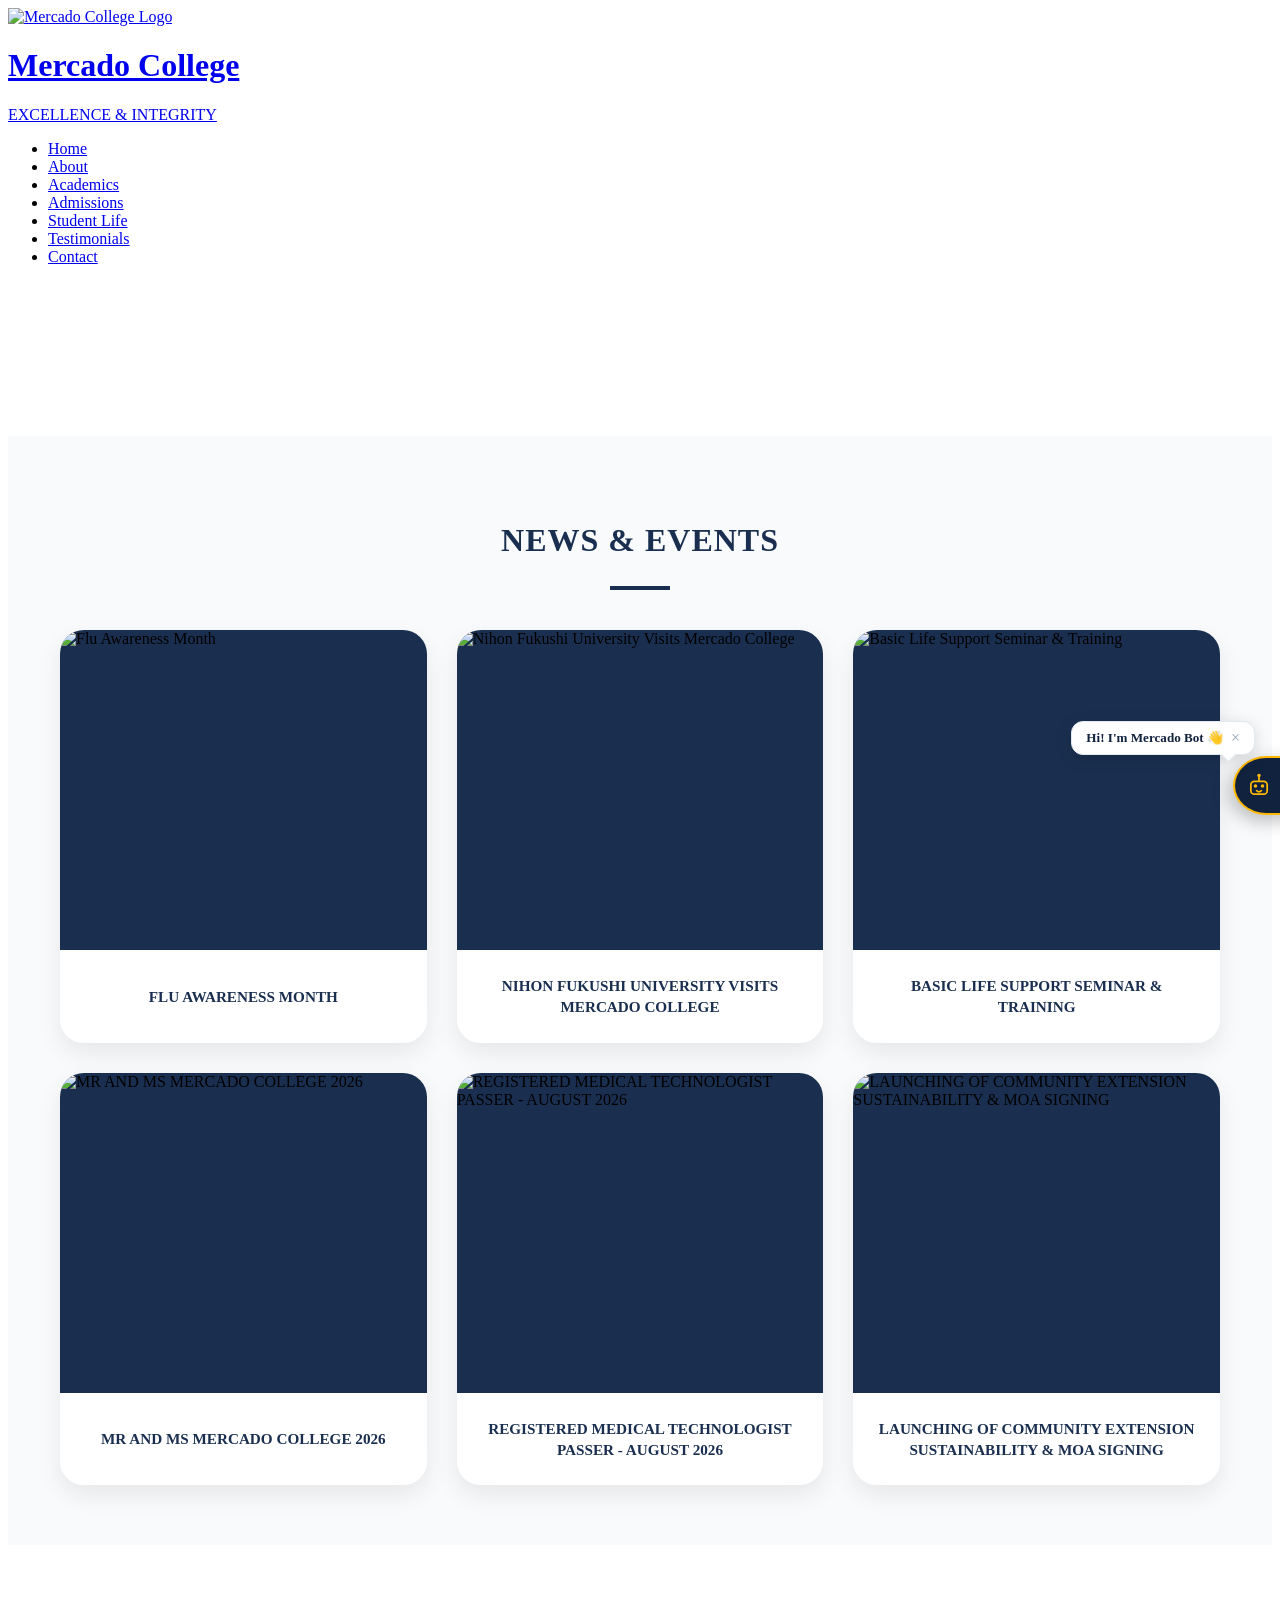
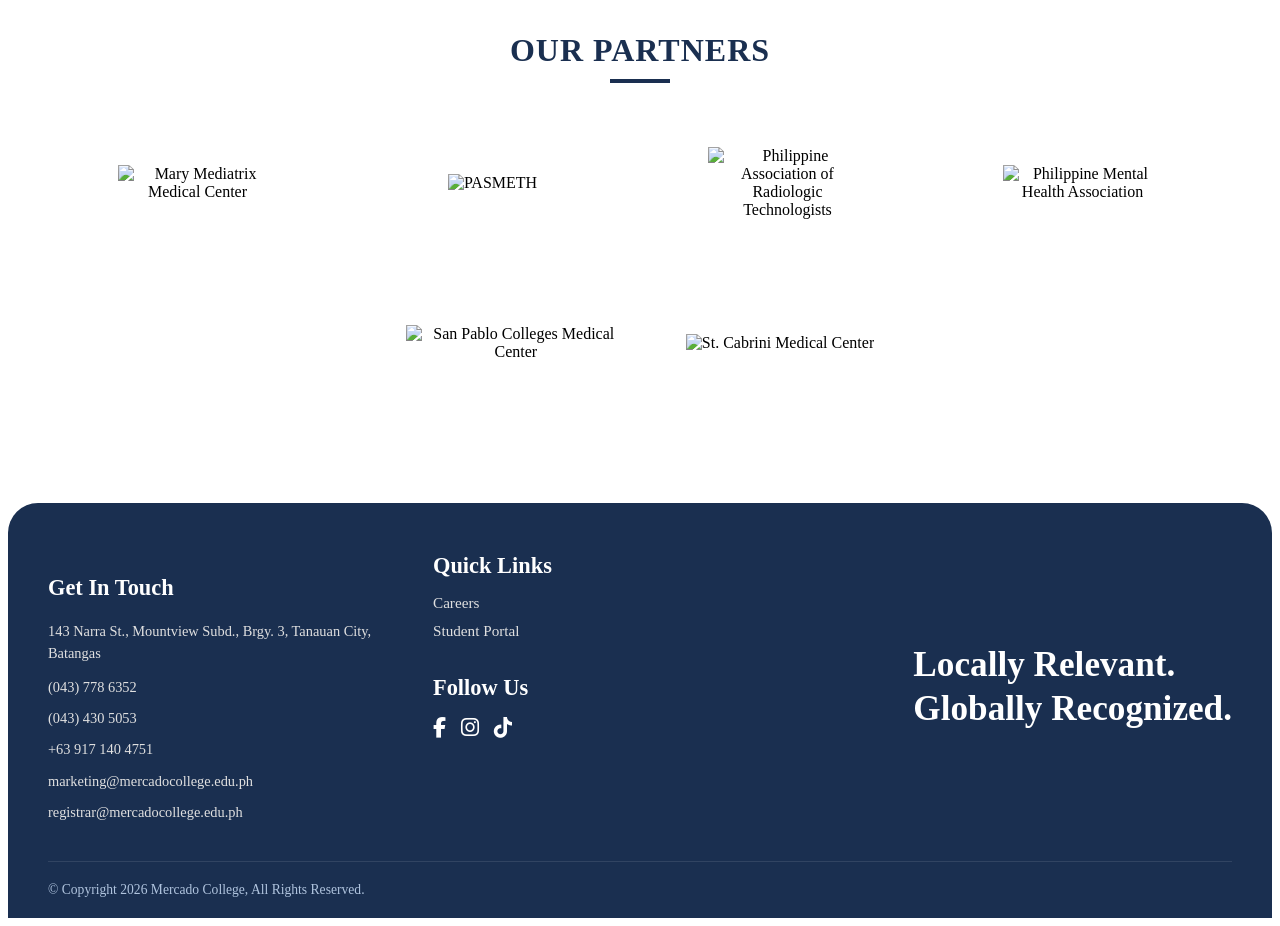
==== index.html @ 5eb54531 "Add files via upload" ====
<!DOCTYPE html>
<html lang="en">
<head>
  <meta charset="UTF-8">
  <meta name="viewport" content="width=device-width, initial-scale=1.0">
  <title>Mercado College</title>
  
  <!-- FontAwesome Icons -->
  <link href="https://cdnjs.cloudflare.com/ajax/libs/font-awesome/6.4.0/css/all.min.css" rel="stylesheet">
  
  <!-- Nakahiwalay na CSS File -->
  <link rel="stylesheet" href="css/style.css?v=5">
</head>
<body>


<!-- Main Navigation Bar -->
<header>
  <div class="nav-container">
    <a href="index.html" class="logo-container">
      <img src="assets/logoto.png" alt="Mercado College Logo" class="site-logo" style="height: 50px; width: auto;">
      <div class="logo-text">
        <h1>Mercado College</h1>
        <p>EXCELLENCE & INTEGRITY</p>
      </div>
    </a>
    <ul class="nav-links">
      <li><a href="index.html" class="active">Home</a></li>
      <li><a href="about.html">About</a></li>
      <li><a href="academics.html">Academics</a></li>
      <li><a href="admissions.html">Admissions</a></li>
      <li><a href="student-life.html">Student Life</a></li>
      <li><a href="testimonials.html">Testimonials</a></li>
      <li><a href="contact.html">Contact</a></li>
    </ul>
  </div>
</header>
  
 <div id="home" class="hero-banner">
  <video class="hero-video" autoplay muted loop playsinline>
    <!-- Dito naka-link ang video sa assets folder -->
    <source src="assets/bg.mp4" type="video/mp4">
    Ang iyong browser ay hindi sumusuporta sa video tag.
  </video>
</div>

  <!-- EVENTS / NEWS SECTION -->
<section id="news-events" style="width: 100%; padding: 60px 0; background-color: #f8fafc; clear: both;">
  
  <div style="max-width: 1200px; margin: 0 auto; padding: 0 20px; box-sizing: border-box;">
    
    <!-- Title Header -->
    <div style="text-align: center; margin-bottom: 40px;">
      <h2 style="color: #1A2F50; font-size: 2rem; font-weight: 800; text-transform: uppercase; letter-spacing: 1px;">
        NEWS & EVENTS
      </h2>
      <div style="width: 60px; height: 4px; background-color: #1A2F50; margin: 10px auto 0;"></div>
    </div>

    <!-- Grid Container (3 Equal Columns) -->
    <div style="display: grid; grid-template-columns: repeat(3, 1fr); gap: 30px; width: 100%; box-sizing: border-box;">
      
      <!-- CARD 1: FLU AWARENESS -->
      <a href="event-details.html?event=flu" style="text-decoration: none; color: inherit; display: block;">
        <div class="event-card" style="background: #ffffff; border-radius: 24px; overflow: hidden; box-shadow: 0 10px 25px rgba(0,0,0,0.08); display: flex; flex-direction: column; cursor: pointer; height: 100%;">
          <div class="event-img-box" style="width: 100%; height: 320px; overflow: hidden; background-color: #1A2F50; position: relative;">
            <img src="assets/flu.jpg" alt="Flu Awareness Month" style="width: 100%; height: 100%; object-fit: cover; display: block; transition: all 0.3s ease;" onmouseover="this.style.opacity='0.5'; this.style.transform='scale(1.05)';" onmouseout="this.style.opacity='1'; this.style.transform='scale(1)';">
          </div>
          <div style="padding: 25px 20px; text-align: center; background: #ffffff; flex-grow: 1; display: flex; align-items: center; justify-content: center;">
            <h3 style="color: #1A2F50; font-size: 0.95rem; font-weight: 800; text-transform: uppercase; margin: 0; line-height: 1.4;">
              FLU AWARENESS MONTH
            </h3>
          </div>
        </div>
      </a>

      <!-- CARD 2: NIHON FUKUSHI -->
      <a href="event-details.html?event=nihon" style="text-decoration: none; color: inherit; display: block;">
        <div class="event-card" style="background: #ffffff; border-radius: 24px; overflow: hidden; box-shadow: 0 10px 25px rgba(0,0,0,0.08); display: flex; flex-direction: column; cursor: pointer; height: 100%;">
          <div class="event-img-box" style="width: 100%; height: 320px; overflow: hidden; background-color: #1A2F50; position: relative;">
            <img src="assets/nihonfukushi.jpg" alt="Nihon Fukushi University Visits Mercado College" style="width: 100%; height: 100%; object-fit: cover; display: block; transition: all 0.3s ease;" onmouseover="this.style.opacity='0.5'; this.style.transform='scale(1.05)';" onmouseout="this.style.opacity='1'; this.style.transform='scale(1)';">
          </div>
          <div style="padding: 25px 20px; text-align: center; background: #ffffff; flex-grow: 1; display: flex; align-items: center; justify-content: center;">
            <h3 style="color: #1A2F50; font-size: 0.95rem; font-weight: 800; text-transform: uppercase; margin: 0; line-height: 1.4;">
              NIHON FUKUSHI UNIVERSITY VISITS MERCADO COLLEGE
            </h3>
          </div>
        </div>
      </a>

      <!-- CARD 3: BASIC LIFE SUPPORT -->
      <a href="event-details.html?event=bls" style="text-decoration: none; color: inherit; display: block;">
        <div class="event-card" style="background: #ffffff; border-radius: 24px; overflow: hidden; box-shadow: 0 10px 25px rgba(0,0,0,0.08); display: flex; flex-direction: column; cursor: pointer; height: 100%;">
          <div class="event-img-box" style="width: 100%; height: 320px; overflow: hidden; background-color: #1A2F50; position: relative;">
            <img src="assets/basiclifesupport.jpg" alt="Basic Life Support Seminar & Training" style="width: 100%; height: 100%; object-fit: cover; display: block; transition: all 0.3s ease;" onmouseover="this.style.opacity='0.5'; this.style.transform='scale(1.05)';" onmouseout="this.style.opacity='1'; this.style.transform='scale(1)';">
          </div>
          <div style="padding: 25px 20px; text-align: center; background: #ffffff; flex-grow: 1; display: flex; align-items: center; justify-content: center;">
            <h3 style="color: #1A2F50; font-size: 0.95rem; font-weight: 800; text-transform: uppercase; margin: 0; line-height: 1.4;">
              BASIC LIFE SUPPORT SEMINAR & TRAINING
            </h3>
          </div>
        </div>
      </a>

      <!-- CARD 4: MR AND MS MERCADO -->
      <a href="event-details.html?event=mr-ms" style="text-decoration: none; color: inherit; display: block;">
        <div class="event-card" style="background: #ffffff; border-radius: 24px; overflow: hidden; box-shadow: 0 10px 25px rgba(0,0,0,0.08); display: flex; flex-direction: column; cursor: pointer; height: 100%;">
          <div class="event-img-box" style="width: 100%; height: 320px; overflow: hidden; background-color: #1A2F50; position: relative;">
            <img src="assets/mrandmsmercado.jpg" alt="MR AND MS MERCADO COLLEGE 2026" style="width: 100%; height: 100%; object-fit: cover; display: block; transition: all 0.3s ease;" onmouseover="this.style.opacity='0.5'; this.style.transform='scale(1.05)';" onmouseout="this.style.opacity='1'; this.style.transform='scale(1)';">
          </div>
          <div style="padding: 25px 20px; text-align: center; background: #ffffff; flex-grow: 1; display: flex; align-items: center; justify-content: center;">
            <h3 style="color: #1A2F50; font-size: 0.95rem; font-weight: 800; text-transform: uppercase; margin: 0; line-height: 1.4;">
              MR AND MS MERCADO COLLEGE 2026
            </h3>
          </div>
        </div>
      </a>

      <!-- CARD 5: MEDTECH PASSER -->
      <a href="event-details.html?event=medtech" style="text-decoration: none; color: inherit; display: block;">
        <div class="event-card" style="background: #ffffff; border-radius: 24px; overflow: hidden; box-shadow: 0 10px 25px rgba(0,0,0,0.08); display: flex; flex-direction: column; cursor: pointer; height: 100%;">
          <div class="event-img-box" style="width: 100%; height: 320px; overflow: hidden; background-color: #1A2F50; position: relative;">
            <img src="assets/regmedtech.png" alt="REGISTERED MEDICAL TECHNOLOGIST PASSER - AUGUST 2026" style="width: 100%; height: 100%; object-fit: cover; display: block; transition: all 0.3s ease;" onmouseover="this.style.opacity='0.5'; this.style.transform='scale(1.05)';" onmouseout="this.style.opacity='1'; this.style.transform='scale(1)';">
          </div>
          <div style="padding: 25px 20px; text-align: center; background: #ffffff; flex-grow: 1; display: flex; align-items: center; justify-content: center;">
            <h3 style="color: #1A2F50; font-size: 0.95rem; font-weight: 800; text-transform: uppercase; margin: 0; line-height: 1.4;">
              REGISTERED MEDICAL TECHNOLOGIST PASSER - AUGUST 2026
            </h3>
          </div>
        </div>
      </a>

      <!-- CARD 6: COMMUNITY EXTENSION -->
      <a href="event-details.html?event=community" style="text-decoration: none; color: inherit; display: block;">
        <div class="event-card" style="background: #ffffff; border-radius: 24px; overflow: hidden; box-shadow: 0 10px 25px rgba(0,0,0,0.08); display: flex; flex-direction: column; cursor: pointer; height: 100%;">
          <div class="event-img-box" style="width: 100%; height: 320px; overflow: hidden; background-color: #1A2F50; position: relative;">
            <img src="assets/communityextension.jpg" alt="LAUNCHING OF COMMUNITY EXTENSION SUSTAINABILITY & MOA SIGNING" style="width: 100%; height: 100%; object-fit: cover; display: block; transition: all 0.3s ease;" onmouseover="this.style.opacity='0.5'; this.style.transform='scale(1.05)';" onmouseout="this.style.opacity='1'; this.style.transform='scale(1)';">
          </div>
          <div style="padding: 25px 20px; text-align: center; background: #ffffff; flex-grow: 1; display: flex; align-items: center; justify-content: center;">
            <h3 style="color: #1A2F50; font-size: 0.95rem; font-weight: 800; text-transform: uppercase; margin: 0; line-height: 1.4;">
              LAUNCHING OF COMMUNITY EXTENSION SUSTAINABILITY & MOA SIGNING
            </h3>
          </div>
        </div>
      </a>

    </div>
  </div>
</section>

<!-- OUR PARTNERS SECTION -->
<section style="width: 100%; padding: 60px 0; background-color: #ffffff; text-align: center;">
  <div style="max-width: 1200px; margin: 0 auto; padding: 0 20px; box-sizing: border-box;">
    
    <!-- Title Section -->
    <h2 style="color: #1A2F50; font-size: 2rem; font-weight: 800; text-transform: uppercase; letter-spacing: 1px; margin-bottom: 10px;">
      OUR PARTNERS
    </h2>
    <div style="width: 60px; height: 4px; background-color: #1A2F50; margin: 0 auto 40px;"></div>

    <!-- Unang Row: 4 Logos (Mas Malaki ng Konti) -->
    <div style="display: grid; grid-template-columns: repeat(4, 1fr); gap: 20px; align-items: center; justify-items: center; margin-bottom: 40px;">
      <div style="width: 100%; height: 120px; display: flex; align-items: center; justify-content: center;">
        <img src="assets/marymediatrix.png" alt="Mary Mediatrix Medical Center" style="max-width: 160px; max-height: 110px; width: auto; height: auto; object-fit: contain;">
      </div>
      <div style="width: 100%; height: 120px; display: flex; align-items: center; justify-content: center;">
        <img src="assets/pasmeth.png" alt="PASMETH" style="max-width: 160px; max-height: 110px; width: auto; height: auto; object-fit: contain;">
      </div>
      <div style="width: 100%; height: 120px; display: flex; align-items: center; justify-content: center;">
        <img src="assets/philippineassociation.png" alt="Philippine Association of Radiologic Technologists" style="max-width: 160px; max-height: 110px; width: auto; height: auto; object-fit: contain;">
      </div>
      <div style="width: 100%; height: 120px; display: flex; align-items: center; justify-content: center;">
        <img src="assets/mentalhealth.png" alt="Philippine Mental Health Association" style="max-width: 160px; max-height: 110px; width: auto; height: auto; object-fit: contain;">
      </div>
    </div>

    <!-- Pangalawang Row: 2 Logos (Mas Malaki at Naka-center) -->
    <div style="display: flex; justify-content: center; align-items: center; gap: 60px;">
      <div style="height: 120px; display: flex; align-items: center; justify-content: center;">
        <img src="assets/sanpablo.png" alt="San Pablo Colleges Medical Center" style="max-width: 220px; max-height: 110px; width: auto; height: auto; object-fit: contain;">
      </div>
      <div style="height: 120px; display: flex; align-items: center; justify-content: center;">
        <img src="assets/cabrini.jpg" alt="St. Cabrini Medical Center" style="max-width: 240px; max-height: 110px; width: auto; height: auto; object-fit: contain;">
      </div>
    </div>

  </div>
</section>

<!-- Font Awesome para sa Social Media Icons -->
<link rel="stylesheet" href="https://cdnjs.cloudflare.com/ajax/libs/font-awesome/6.4.0/css/all.min.css">

<footer style="background-color: #1A2F50; color: #ffffff; padding: 50px 40px 20px; font-family: 'Source Serif Pro', Georgia, serif; border-top-left-radius: 30px; border-top-right-radius: 30px; margin-top: 40px;">
  
  <div style="max-width: 1200px; margin: 0 auto; display: flex; flex-wrap: wrap; justify-content: space-between; gap: 40px; padding-bottom: 40px; text-align: left;">
    
    <!-- Column 1: Get In Touch -->
    <div style="flex: 1; min-width: 250px;">
      <h3 style="font-size: 1.4rem; font-weight: 700; margin-bottom: 20px; text-align: left;">Get In Touch</h3>
      <p style="font-size: 0.9rem; margin-bottom: 10px; line-height: 1.5; color: #E0E0E0;">
        143 Narra St., Mountview Subd., Brgy. 3, Tanauan City, Batangas
      </p>
      <p style="font-size: 0.9rem; margin-bottom: 8px; color: #E0E0E0;">(043) 778 6352</p>
      <p style="font-size: 0.9rem; margin-bottom: 8px; color: #E0E0E0;">(043) 430 5053</p>
      <p style="font-size: 0.9rem; margin-bottom: 8px; color: #E0E0E0;">+63 917 140 4751</p>
      <p style="font-size: 0.9rem; margin-bottom: 8px; color: #E0E0E0;">marketing@mercadocollege.edu.ph</p>
      <p style="font-size: 0.9rem; margin-bottom: 0; color: #E0E0E0;">registrar@mercadocollege.edu.ph</p>
    </div>

    <!-- Column 2: Quick Links & Follow Us -->
    <div style="flex: 1; min-width: 200px; display: flex; flex-direction: column; align-items: flex-start;">
      <h3 style="font-size: 1.4rem; font-weight: 700; margin-bottom: 15px; margin-top: 0; text-align: left;">Quick Links</h3>
      <ul style="list-style: none; padding: 0; margin: 0 0 25px 0; text-align: left;">
        <li style="margin-bottom: 10px;">
          <a href="#" style="color: #E0E0E0; text-decoration: none; font-size: 0.95rem;">Careers</a>
        </li>
        <li style="margin-bottom: 10px;">
          <a href="#" style="color: #E0E0E0; text-decoration: none; font-size: 0.95rem;">Student Portal</a>
        </li>
      </ul>

      <h3 style="font-size: 1.4rem; font-weight: 700; margin-bottom: 15px; margin-top: 0; text-align: left;">Follow Us</h3>
      
      <!-- Social Media Icons -->
      <div style="display: flex; gap: 15px; font-size: 1.3rem; justify-content: flex-start; align-items: center;">
        <!-- Facebook Link -->
        <a href="https://www.facebook.com/dmmc.ihs?rdid=0Ju1ljysI4AkcZ7U&share_url=https%3A%2F%2Fwww.facebook.com%2Fshare%2F1C8GkB7cvr%2F#" target="_blank" rel="noopener noreferrer" style="color: #ffffff; text-decoration: none;">
          <i class="fa-brands fa-facebook-f"></i>
        </a>
        
        <!-- Instagram Link -->
        <a href="#" style="color: #ffffff; text-decoration: none;">
          <i class="fa-brands fa-instagram"></i>
        </a>
        
        <!-- TikTok Link -->
        <a href="https://www.tiktok.com/@mercadocollege" target="_blank" rel="noopener noreferrer" style="color: #ffffff; text-decoration: none;">
          <i class="fa-brands fa-tiktok"></i>
        </a>
      </div>
    </div> <!-- Dito natin idinagdag ang tamang pag-close ng Column 2 div -->

<!-- Column 3: Tagline (Naka-align sa Kaliwa ang Text para Pantay ang 'Locally' at 'Globally') -->
<div style="flex: 1.2; min-width: 280px; display: flex; align-items: center; justify-content: flex-end;">
  <h2 style="font-size: 2.2rem; font-weight: 800; font-family: 'Source Serif Pro', Georgia, serif; line-height: 1.25; margin: 0; text-align: left; color: #ffffff;">
    Locally Relevant.<br>
    Globally Recognized.
  </h2>
</div>

  </div>

  <!-- Bottom Copyright Bar -->
  <div style="max-width: 1200px; margin: 0 auto; text-align: left; padding-top: 20px; border-top: 1px solid rgba(255, 255, 255, 0.1); font-size: 0.85rem; color: #B0C4DE;">
    © Copyright 2026 Mercado College, All Rights Reserved.
  </div>

</footer>
<script>
  const eventsData = {
    "flu": {
      title: "Flu Awareness Month",
      img: "assets/flu.jpg",
      desc: `
        <p>The Mercado College community actively observed Flu Awareness Month through various health information drives, symposiums, and preventive health campaigns led by our medical and allied health departments.</p>
        <p>Students and faculty members gathered to learn essential health protocols, vaccination importance, and proper hygiene practices to prevent the seasonal spread of influenza within the campus and local community.</p>
      `
    },
    "nihon": {
      title: "Nihon Fukushi University Visits Mercado College",
      img: "assets/nihonfukushi.jpg",
      desc: `
        <p>Mercado College proudly welcomed representatives and delegates from Nihon Fukushi University for a special academic benchmarking and cultural exchange program.</p>
        <p>The visit aimed to strengthen international partnerships, explore collaborative health science curricula, and open global opportunities for Mercado College students aspiring for international internships and career paths.</p>
      `
    },
    "bls": {
      title: "Basic Life Support Seminar & Training",
      img: "assets/basiclifesupport.jpg",
      desc: `
        <p>To ensure campus safety and emergency preparedness, students and staff underwent rigorous Basic Life Support (BLS) Seminar and Training conducted by certified professional instructors.</p>
        <p>Participants received hands-on instructions covering cardiopulmonary resuscitation (CPR), foreign-body airway obstruction management, and vital emergency response procedures vital for future healthcare professionals.</p>
      `
    },
    "mr-ms": {
      title: "Mr and Ms Mercado College 2026",
      img: "assets/mrandmsmercado.jpg",
      desc: `
        <p>The much-awaited Mr. and Ms. Mercado College 2026 successfully showcased the talent, intelligence, charm, and confidence of our students representing various departments.</p>
        <p>The vibrant pageant celebration highlighted school spirit, camaraderie, and outstanding poise, drawing cheers from fellow students, faculty, and proud supporters.</p>
      `
    },
    "medtech": {
      title: "Registered Medical Technologist Passer - August 2026",
      img: "assets/regmedtech.png",
      desc: `
        <p>Mercado College celebrates another milestone as our graduates successfully passed the August 2026 Medical Technologist Licensure Examination.</p>
        <p>This remarkable achievement reflects the high standard of education, rigorous clinical training, and unwavering dedication fostered within our Medical Technology Department.</p>
      `
    },
    "community": {
      title: "Launching of Community Extension Sustainability & MOA Signing",
      img: "assets/communityextension.jpg",
      desc: `
        <p>Mercado College officially launched its Community Extension Sustainability program alongside a formal Memorandum of Agreement (MOA) signing with partner barangays and institutions.</p>
        <p>This initiative reinforces our institutional commitment to social responsibility, public health outreach, and sustainable community development programs.</p>
      `
    }
  };

  function loadEventContent() {
    const urlParams = new URLSearchParams(window.location.search);
    const eventKey = urlParams.get('event');

    const data = eventsData[eventKey] ? eventsData[eventKey] : eventsData["flu"];

    document.getElementById('event-title').innerText = data.title;
    document.getElementById('event-desc').innerHTML = data.desc;
    document.getElementById('event-img').src = data.img;
  }

  window.addEventListener('DOMContentLoaded', loadEventContent);
  document.addEventListener("DOMContentLoaded", function() {
    // Ibalik sa eksaktong posisyon ng scroll pagbalik galing sa details page
    const savedScroll = sessionStorage.getItem("myScrollPosition");
    if (savedScroll !== null) {
      window.scrollTo({
        top: parseInt(savedScroll),
        behavior: 'instant'
      });
      sessionStorage.removeItem("myScrollPosition");
    }

    // Tandaan ang posisyon ng scroll bago mag-click ng event card papuntang details page
    const eventLinks = document.querySelectorAll('a[href*="event-details.html"]');
    eventLinks.forEach(link => {
      link.addEventListener("click", function() {
        sessionStorage.setItem("myScrollPosition", window.scrollY);
      });
    });
  });
  // Idadagdag ang class na 'loaded' kapag tapos na mag-download ang larawan
  document.addEventListener("DOMContentLoaded", function() {
    const images = document.querySelectorAll('.event-card img');
    images.forEach(img => {
      if (img.complete) {
        img.classList.add('loaded');
      } else {
        img.addEventListener('load', function() {
          img.classList.add('loaded');
        });
      }
    });
  });
  document.addEventListener("DOMContentLoaded", function () {
    const btn = document.getElementById("backToTopBtn");

    if (btn) {
      window.addEventListener("scroll", function () {
        const scrollTop = window.pageYOffset || document.documentElement.scrollTop || document.body.scrollTop || 0;
        
        // Ipakita ang button bilang FLEX para ma-center ang arrow sa loob ng dilaw na bilog
        if (scrollTop > 200) {
          btn.style.setProperty("display", "flex", "important");
        } else {
          btn.style.setProperty("display", "none", "important");
        }
      });

      btn.addEventListener("click", function (e) {
        e.preventDefault();
        window.scrollTo({ top: 0, behavior: "smooth" });
        document.body.scrollTop = 0;
        document.documentElement.scrollTop = 0;
      });
    }
  });
</script>
<!-- Scroll to Top Button -->
<!-- Back to Top Button with Direct Styling -->
<button id="backToTopBtn" 
        aria-label="Back to top" 
        title="Bumalik sa taas"
        style="display: none; position: fixed !important; bottom: 30px !important; right: 30px !important; z-index: 99999 !important; width: 50px !important; height: 50px !important; background-color: #FFB800 !important; color: #1A2F50 !important; border: none !important; border-radius: 50% !important; font-size: 22px !important; font-weight: bold !important; cursor: pointer !important; align-items: center !important; justify-content: center !important; box-shadow: 0 4px 12px rgba(0,0,0,0.3) !important;">
  ▲
</button>
<style>
  /* ==========================================================
   HEADER & NAVBAR ALIGNMENT FIX (INDEX.HTML)
   ========================================================== */
/* ==========================================================
   HEADER & NAVBAR ALIGNMENT FIX (INDEX.HTML)
   ========================================================== */
@media (max-width: 768px) {
  /* Itaas nang konti ang mismong header/brand area para umakyat ang Mercado College */
  header, .top-header, .navbar-brand {
    padding-top: 0 !important;
    margin-top: -4px !important; /* Binigyan ng kaunting negative margin para umakyat */
  }

  /* 1. Ilagay sagitna ang Excellence & Integrity sa ibaba ng Mercado College */
  header .school-tagline, 
  .navbar-brand .tagline, 
  header p, 
  .top-header p {
    text-align: center !important;
    display: block !important;
    width: 100% !important;
    margin: 2px auto 8px auto !important;
  }

  /* 2. Itaas nang konti ang mga menu links (Home, About, Academics, etc.) */
  header nav, 
  .navbar, 
  .nav-links, 
  header ul {
    margin-top: -5px !important;
    padding-top: 0 !important;
  }
}
/* ==========================================================
   0. GLOBAL FONT (SOURCE SERIF PRO) AT MOBILE HEADER FIX
   ========================================================== */
@import url('https://fonts.googleapis.com/css2?family=Source+Serif+Pro:ital,wght@0,400;0,600;0,700;1,400&display=swap');

body, h1, h2, h3, h4, h5, h6, p, a, span, button, nav {
  font-family: 'Source Serif Pro', serif !important;
}

@media (max-width: 768px) {
  /* Full blue sa pinakataas at iwas dark edges sa gilid */
  html, body {
    margin: 0 !important;
    padding: 0 !important;
    width: 100% !important;
    background-color: #1A2F50 !important;
    overflow-x: hidden !important;
  }

  /* Idikit ang header/navbar sa pinakataas nang walang puting linya */
  header, nav, .navbar, .top-header {
    margin-top: 0 !important;
    padding-top: 0 !important;
    margin-bottom: 0 !important;
    border-bottom: none !important;
    width: 100% !important;
    max-width: 100% !important;
    left: 0 !important;
    right: 0 !important;
  }

  /* Pantay na layo ng simula ng bawat page mula sa navbar */
  body > .main-content:first-of-type,
  body > section:first-of-type {
    padding-top: 15px !important;
    margin-top: 0 !important;
  }
}

/* ==========================================================
   SABAY NA PAG-AYOS NG HERO BANNER AT EVENT IMAGES SA MOBILE
   ========================================================== */
@media (max-width: 768px) {
  
  /* 1. Para sa Hero Banner at Video sa Itaas */
  .hero-banner {
    width: 100% !important;
    height: 240px !important;
    min-height: 240px !important;
    max-height: 240px !important;
    overflow: hidden !important;
    background-color: #1A2F50 !important;
  }

  .hero-video {
    width: 100% !important;
    height: 100% !important;
    object-fit: cover !important;
    object-position: center center !important;
  }

  /* 2. Para sa News & Events Image Boxes sa Ibaba */
  .event-img-box {
    width: 100% !important;
    height: auto !important;
    max-height: none !important;
    overflow: hidden !important;
    background-color: transparent !important;
  }

  .event-img-box img {
    width: 100% !important;
    height: auto !important;
    object-fit: cover !important;
    display: block !important;
    background-color: #ffffff !important;
  }

}

/* ==========================================================
   PERFECT VERTICAL FLOW PARA SA ABOUT.HTML SA MOBILE
   ========================================================== */
@media (max-width: 768px) {

  /* 1. I-reset ang mga section at containers sa about page */
  body section,
  body .section,
  div[style*="padding"],
  section[style*="padding"] {
    padding-top: 15px !important;
    padding-bottom: 15px !important;
    margin-top: 0 !important;
    margin-bottom: 0 !important;
    min-height: auto !important;
    height: auto !important;
  }

  /* 2. Siguruhing nakadikit agad ang larawan sa ibaba ng About Us title */
  img {
    margin-top: 10px !important;
    margin-bottom: 15px !important;
  }

  /* 3. Gawing 1 column at ilatag nang maayos ang Vision at Mission */
  div[style*="display: flex"],
  div[style*="display: grid"],
  .vision-mission-container {
    display: flex !important;
    flex-direction: column !important;
    gap: 20px !important;
    padding: 0 15px !important;
    margin-top: 10px !important;
  }

  /* 4. Ayusin ang espasyo ng mga titulo */
  h2, h3 {
    margin-top: 10px !important;
    margin-bottom: 5px !important;
    font-size: 1.5rem !important;
  }

  /* 5. Justified text na may tamang agwat */
  p {
    margin-top: 0 !important;
    margin-bottom: 15px !important;
    line-height: 1.5 !important;
    text-align: justify !important;
    text-justify: inter-word !important;
    hyphens: auto !important;
    -webkit-hyphens: auto !important;
  }

}

/* ==========================================================
   FOOTER MOBILE FIX
   ========================================================== */
@media (max-width: 768px) {

  footer div[style*="gap: 15px"] {
    display: flex !important;
    flex-direction: row !important;
    justify-content: flex-start !important;
    align-items: center !important;
    gap: 20px !important;
    width: 100% !important;
    margin-top: 5px !important;
  }

  footer div[style*="gap: 15px"] a {
    display: inline-flex !important;
    justify-content: center !important;
    align-items: center !important;
    width: auto !important;
  }

  footer h2[style*="Locally Relevant"] {
    text-align: center !important;
    font-size: 1.6rem !important;
    margin-top: 10px !important;
  }

}

/* ==========================================================
   TARGETED FIX PARA SA ABOUT.HTML
   ========================================================== */
@media (max-width: 768px) {

  .about-page section,
  .about-banner,
  .about-container {
    min-height: auto !important;
    height: auto !important;
    padding-top: 10px !important;
    padding-bottom: 10px !important;
  }

  .about-page .vision-mission-section,
  .about-page .vision-container {
    margin-top: 10px !important;
    padding-top: 5px !important;
  }

  .about-page h1, 
  .about-page .page-title,
  .about-page .main-content > h1:first-child,
  body.about-page > section:first-of-type h1 {
    margin-top: 5px !important;
    padding-top: 5px !important;
  }

  .about-page .about-container:first-child,
  .about-page section:first-of-type {
    margin-top: 0 !important;
    padding-top: 5px !important;
  }

}

/* ==========================================================
   MERCADO COLLEGE - FLOATING CHATBOT & BACK TO TOP BUTTONS
   ========================================================== */

/* 1. BACK TO TOP BUTTON */
.back-to-top-btn {
  position: fixed;
  bottom: 25px;
  right: 25px;
  width: 45px;
  height: 45px;
  border-radius: 50%;
  background: #FFB800;
  color: #11223f;
  border: 2px solid #11223f;
  box-shadow: 0 4px 12px rgba(0,0,0,0.2);
  cursor: pointer;
  display: flex;
  align-items: center;
  justify-content: center;
  font-size: 1.1rem;
  font-weight: bold;
  z-index: 9998;
  opacity: 0;
  pointer-events: none;
  transition: opacity 0.3s ease, transform 0.3s ease;
}

.back-to-top-btn.show {
  opacity: 1;
  pointer-events: all;
}

/* 2. FLOATING CHATBOT LAUNCHER (Sumisilip sa gilid, pero Centered pag lumabas) */
.mc-chat-launcher {
  position: fixed !important;
  bottom: 85px !important;
  right: -20px !important;                 /* Nakatago ang kalahati sa gilid */
  width: 55px !important;
  height: 55px !important;
  border-radius: 50% 0 0 50% !important;
  background: #11223f !important;
  border: 2px solid #FFB800 !important;
  border-right: none !important;
  box-shadow: -4px 6px 18px rgba(0,0,0,0.25) !important;
  cursor: pointer !important;
  display: flex !important;
  align-items: center !important;
  justify-content: flex-start !important;  /* Nakasilip sa kaliwa habang nakatago */
  padding-left: 10px !important;
  z-index: 9999 !important;
  transition: all 0.3s cubic-bezier(0.34, 1.56, 0.64, 1) !important;
}

/* Kapag tinapatan ng mouse: Lalabas nang buo at NASA GITNA (Centered) ang icon */
.mc-chat-launcher:hover {
  right: 20px !important;                  /* Pantay na pwesto sa ibabaw ng Back-to-Top button */
  border-radius: 50% !important;           /* Buong bilog */
  border-right: 2px solid #FFB800 !important;
  justify-content: center !important;      /* I-CENTER ang robot icon sa loob ng bilog */
  padding-left: 0 !important;              /* Tanggalin ang padding para walang tagilid */
  transform: scale(1.08) !important;
}

/* 3. CHATBOT WINDOW STYLING */
.mc-chat-window {
  position: fixed;
  bottom: 150px;
  right: 25px;
  width: 350px;
  max-width: calc(100vw - 40px);
  height: 480px;
  max-height: calc(100vh - 180px);
  background: #ffffff;
  border-radius: 16px;
  box-shadow: 0 12px 36px rgba(0,0,0,0.25);
  display: flex;
  flex-direction: column;
  overflow: hidden;
  z-index: 10000;
  opacity: 0;
  pointer-events: none;
  transform: translateY(20px);
  transition: opacity 0.3s ease, transform 0.3s ease;
}

.mc-chat-window.active {
  opacity: 1;
  pointer-events: all;
  transform: translateY(0);
}

.mc-chat-header {
  background: #11223f;
  color: #ffffff;
  padding: 14px 16px;
  display: flex;
  align-items: center;
  justify-content: space-between;
  border-bottom: 3px solid #FFB800;
}

.mc-chat-header-info {
  display: flex;
  align-items: center;
  gap: 10px;
}

.mc-chat-avatar {
  width: 36px;
  height: 36px;
  background: #ffffff;
  border-radius: 50%;
  display: flex;
  align-items: center;
  justify-content: center;
  border: 2px solid #FFB800;
}

.mc-chat-title {
  font-weight: 700;
  font-size: 0.95rem;
  color: #ffffff;
}

.mc-chat-subtitle {
  font-size: 0.75rem;
  color: #FFB800;
}

.mc-chat-close {
  background: none;
  border: none;
  color: #ffffff;
  font-size: 1.4rem;
  cursor: pointer;
  line-height: 1;
}

.mc-chat-messages {
  flex: 1;
  padding: 16px;
  overflow-y: auto;
  display: flex;
  flex-direction: column;
  gap: 12px;
  background: #f8fafc;
}

.mc-msg {
  max-width: 85%;
  padding: 10px 14px;
  border-radius: 12px;
  font-size: 0.88rem;
  line-height: 1.45;
}

.mc-msg.bot {
  background: #ffffff;
  color: #1e293b;
  align-self: flex-start;
  border: 1px solid #e2e8f0;
  border-left: 3px solid #11223f;
}

.mc-msg.user {
  background: #11223f;
  color: #ffffff;
  align-self: flex-end;
}

/* --- QUICK-REPLY ACTION CHIPS --- */
.mc-chat-chips-container {
  display: flex;
  flex-wrap: wrap;
  gap: 6px;
  padding: 4px 16px 12px 16px;
  background: #f8fafc;
  border-bottom: 1px solid #e2e8f0;
}

.mc-chip {
  background: #ffffff;
  color: #11223f;
  border: 1px solid #11223f;
  padding: 6px 12px;
  border-radius: 16px;
  font-size: 0.78rem;
  font-weight: 600;
  cursor: pointer;
  transition: all 0.2s ease;
}

.mc-chip:hover {
  background: #11223f;
  color: #FFB800;
  border-color: #FFB800;
  transform: translateY(-2px);
}

/* --- TYPING INDICATOR --- */
.mc-typing-indicator {
  display: flex;
  align-items: center;
  gap: 4px;
  padding: 10px 14px;
  background: #ffffff;
  border: 1px solid #e2e8f0;
  border-left: 3px solid #11223f;
  border-radius: 12px;
  width: fit-content;
  align-self: flex-start;
}

.mc-typing-dot {
  width: 7px;
  height: 7px;
  background: #94a3b8;
  border-radius: 50%;
  animation: bounceDot 1.4s infinite ease-in-out both;
}

.mc-typing-dot:nth-child(1) { animation-delay: -0.32s; }
.mc-typing-dot:nth-child(2) { animation-delay: -0.16s; }

@keyframes bounceDot {
  0%, 80%, 100% { transform: scale(0); }
  40% { transform: scale(1.0); }
}

.mc-chat-input-area {
  padding: 12px;
  background: #ffffff;
  border-top: 1px solid #e2e8f0;
  display: flex;
  gap: 8px;
}

.mc-chat-input {
  flex: 1;
  padding: 8px 14px;
  border: 1px solid #cbd5e1;
  border-radius: 20px;
  outline: none;
  font-size: 0.85rem;
}

.mc-chat-input:focus {
  border-color: #11223f;
}

.mc-chat-send {
  background: #FFB800;
  color: #11223f;
  border: none;
  border-radius: 50%;
  width: 34px;
  height: 34px;
  font-weight: bold;
  cursor: pointer;
  display: flex;
  align-items: center;
  justify-content: center;
}

/* GREETING SPEECH BUBBLE */
.mc-chat-tooltip {
  position: fixed;
  bottom: 145px;
  right: 25px;
  background: #ffffff;
  color: #11223f;
  padding: 8px 14px;
  border-radius: 12px;
  box-shadow: 0 4px 16px rgba(0,0,0,0.15);
  font-size: 0.82rem;
  font-weight: 600;
  border: 1px solid #e2e8f0;
  z-index: 9999;
  display: flex;
  align-items: center;
  gap: 8px;
  animation: bounceTooltip 2s infinite ease-in-out;
  cursor: pointer;
}

.mc-chat-tooltip::after {
  content: '';
  position: absolute;
  bottom: -6px;
  right: 20px;
  width: 10px;
  height: 10px;
  background: #ffffff;
  border-right: 1px solid #e2e8f0;
  border-bottom: 1px solid #e2e8f0;
  transform: rotate(45deg);
}

.mc-tooltip-close {
  background: none;
  border: none;
  color: #94a3b8;
  font-size: 1rem;
  cursor: pointer;
  padding: 0;
  line-height: 1;
}
.mc-tooltip-close:hover {
  color: #11223f;
}

@keyframes bounceTooltip {
  0%, 100% { transform: translateY(0); }
  50% { transform: translateY(-4px); }
}

/* ==========================================================
   GLOBAL SMOOTH & PERFORMANCE CSS
   ========================================================== */
html {
  scroll-behavior: smooth;
}

a, button, .back-btn-header, .gallery-item img, input, select {
  transition: all 0.3s cubic-bezier(0.4, 0, 0.2, 1) !important;
}

.gallery-item {
  overflow: hidden !important;
  background-color: transparent !important;
}

.gallery-item img {
  width: 100% !important;
  height: 100% !important;
  object-fit: cover !important;
  display: block !important;
  transition: transform 0.4s cubic-bezier(0.25, 1, 0.5, 1) !important;
}

.gallery-item:hover img {
  transform: scale(1.05);
}

.gallery-item, .main-featured-img, .top-header, footer {
  transform: translateZ(0);
  backface-visibility: hidden;
  perspective: 1000px;
}

::selection {
  background-color: #FFB800;
  color: #11223f;
}

body {
  overflow-x: hidden !important;
  -webkit-font-smoothing: antialiased;
}
</style>
<!-- ==========================================
     MERCADO COLLEGE CHATBOT WIDGETS
     ========================================== -->

  <!-- Robot Chatbot Launcher Button -->
  <div class="mc-chat-launcher" onclick="toggleMCChat()" title="Ask Mercado Bot">
    <svg width="28" height="28" viewBox="0 0 24 24" fill="none">
      <rect x="5" y="8" width="14" height="11" rx="3" fill="#11223f" stroke="#FFB800" stroke-width="1.5"/>
      <circle cx="9" cy="12" r="1.5" fill="#FFB800"/>
      <circle cx="15" cy="12" r="1.5" fill="#FFB800"/>
      <path d="M10 16C10 16 11 17 12 17C13 17 14 16 14 16" stroke="#FFB800" stroke-width="1.5" stroke-linecap="round"/>
      <line x1="12" y1="4" x2="12" y2="8" stroke="#FFB800" stroke-width="1.5"/>
      <circle cx="12" cy="3" r="1.5" fill="#FFB800"/>
    </svg>
  </div>

  <!-- Back to Top Arrow Button -->
  <button class="back-to-top-btn" id="backToTopBtn" onclick="scrollToTop()" title="Back to Top">
    &#9650;
  </button>

  <!-- AI Chatbot Window -->
  <div class="mc-chat-window" id="mcChatWindow">
    <div class="mc-chat-header">
      <div class="mc-chat-header-info">
        <div class="mc-chat-avatar">
          <svg width="22" height="22" viewBox="0 0 24 24" fill="none">
            <rect x="5" y="8" width="14" height="11" rx="3" fill="#11223f" stroke="#FFB800" stroke-width="1.5"/>
            <circle cx="9" cy="12" r="1.5" fill="#FFB800"/>
            <circle cx="15" cy="12" r="1.5" fill="#FFB800"/>
            <path d="M10 16C10 16 11 17 12 17C13 17 14 16 14 16" stroke="#FFB800" stroke-width="1.5" stroke-linecap="round"/>
          </svg>
        </div>
        <div>
          <div class="mc-chat-title">Mercado Bot</div>
          <div class="mc-chat-subtitle">Campus Assistance</div>
        </div>
      </div>
      <button class="mc-chat-close" onclick="toggleMCChat()">&times;</button>
    </div>

    <div class="mc-chat-messages" id="mcChatMessages">
      <div class="mc-msg bot">
        Good day! I am <strong>Mercado Bot</strong>. How can I assist you today regarding our academic programs, admissions, or campus information at Mercado College?
      </div>
    </div>

    <!-- QUICK-REPLY ACTION CHIPS -->
<div class="mc-chat-chips-container" id="mcChatChips">
  <button class="mc-chip" onclick="sendQuickReply('Scholarships')">🎓 Scholarships</button>
  <button class="mc-chip" onclick="sendQuickReply('Courses Offered')">📚 Courses</button>
  <button class="mc-chip" onclick="sendQuickReply('Admission Requirements')">📝 Admissions</button>
  <button class="mc-chip" onclick="sendQuickReply('Contact Number & Email')">📞 Contact & Email</button>
</div>

    <div class="mc-chat-input-area">
      <input type="text" id="mcInput" class="mc-chat-input" placeholder="Ask about Mercado College..." onkeypress="handleMCKeyPress(event)">
      <button class="mc-chat-send" onclick="sendMCMessage()">&#10148;</button>
    </div>
  </div>

  <!-- Greeting Speech Bubble Tooltip -->
  <div class="mc-chat-tooltip" id="mcChatTooltip" onclick="toggleMCChat(); hideTooltip();">
    <span>Hi! I'm Mercado Bot 👋</span>
    <button class="mc-tooltip-close" onclick="event.stopPropagation(); hideTooltip();">&times;</button>
  </div>

<script>
// Comprehensive Mercado College Knowledge Base (Most Asked School Questions)
  const MC_DATA = [
    // 1. Admission Requirements
    { 
      keywords: ['enroll', 'enrollment', 'apply', 'admission', 'requirements', 'form 138', 'good moral', 'card', 'transfer', 'transferee', 'new student', 'entrance exam'], 
      answer: 'For admissions, new students and transferees need to submit: <ul><li>Report Card / Form 138</li><li>Certificate of Good Moral Character</li><li>PSA Birth Certificate</li></ul>You can apply directly at the Registrar’s Office in Tanauan City.' 
    },
    // 2. All Academic Programs (College, TESDA, JHS & SHS Combined)
    { 
      keywords: ['course', 'program', 'degree', 'nursing', 'bsn', 'medtech', 'bsmt', 'midwifery', 'physical therapy', 'radiologic technology', 'biology', 'elementary education', 'secondary education', 'psychology', 'business administration', 'other programs', 'tesda', 'vocational', 'technical', 'caregiving', 'biomedical', 'basic ed', 'shs', 'jhs', 'junior high', 'senior high', 'stem', 'abm', 'humss', 'gas', 'pathway', 'high school'], 
      answer: 'Mercado College offers the following academic programs:<br><br><strong>College Degree Programs:</strong><ul><li>BS Nursing</li><li>BS Midwifery</li><li>BS Medical Technology</li><li>BS Physical Therapy</li><li>BS Radiologic Technology</li><li>BS Biology</li><li>BS Elementary Education</li><li>BS Secondary Education</li><li>BS Psychology</li><li>BS Business Administration</li></ul><strong>TESDA Programs:</strong><ul><li>Caregiving NCII</li><li>Biomedical Equipment Servicing NCII</li></ul><strong>Basic Education:</strong><ul><li>Junior High School (JHS)</li><li>Senior High School (SHS): STEM, ABM, and HUMSS</li></ul>' 
    },
    // 3. Scholarships
    { 
      keywords: ['scholarship', 'scholar', 'daniel mercado', 'entrant', 'academic excellence', 'financial assistance', 'discount'], 
      answer: 'Mercado College offers various institutional scholarships and financial assistance programs: <ul><li>Daniel Mercado Scholarship</li><li>Entrant Scholarship</li><li>Academic Excellence</li><li>Student Financial Assistance</li></ul>' 
    },
    // 4. Location & Address
    { 
      keywords: ['location', 'where', 'address', 'place', 'map', 'tanauan', 'mountview', 'campus', 'directions'], 
      answer: 'Mercado College is located at 143 Narra St., Mountview Subd., Brgy. 3, Tanauan City, Batangas.' 
    },
    // 5. Contact Numbers & Email
    { 
      keywords: ['contact', 'number', 'email', 'phone', 'call', 'reach', 'telephone', 'inquire'], 
      answer: 'You may reach us via phone at <strong>(043) 778 6352</strong> / <strong>+63 917 140 4751</strong> or email us at <strong>marketing@mercadocollege.edu.ph</strong> / <strong>registrar@mercadocollege.edu.ph</strong>.' 
    },
    // 6. Office Hours
    { 
      keywords: ['hours', 'open', 'schedule', 'time', 'office hours', 'saturday', 'weekend'], 
      answer: 'The Mercado College Administrative and Registrar Offices are open Monday to Friday, from 8:00 AM to 5:00 PM.' 
    },
    // 7. Student Portal & Grades
    { 
      keywords: ['portal', 'student portal', 'grades', 'account', 'login', 'system', 'clinic', 'lms'], 
      answer: 'Students can access their official grades and school records via the Student Portal link located in the main navigation menu of this website.' 
    },
    // 8. Uniform & ID
    { 
      keywords: ['uniform', 'dress code', 'id', 'what to wear'], 
      answer: 'Students are required to wear the official school uniform and a validated school ID while inside the campus premises.' 
    }
  ];

  function hideTooltip() {
    const tooltip = document.getElementById('mcChatTooltip');
    if (tooltip) {
      tooltip.style.display = 'none';
    }
  }

  function toggleMCChat() {
    document.getElementById('mcChatWindow').classList.toggle('active');
    hideTooltip();
  }

  window.addEventListener('scroll', function() {
    const backToTopBtn = document.getElementById('backToTopBtn');
    if (backToTopBtn) {
      if (window.scrollY > 300) {
        backToTopBtn.classList.add('show');
      } else {
        backToTopBtn.classList.remove('show');
      }
    }
  });

  function scrollToTop() {
    window.scrollTo({
      top: 0,
      behavior: 'smooth'
    });
  }

  function handleMCKeyPress(e) {
    if (e.key === 'Enter') sendMCMessage();
  }

  // Function para sa Quick-Reply Chips
  function sendQuickReply(topic) {
    const input = document.getElementById('mcInput');
    if (input) {
      input.value = topic;
      sendMCMessage();
    }
  }

  // Typing Indicator Functions
  function showTypingIndicator() {
    const box = document.getElementById('mcChatMessages');
    if (!box || document.querySelector('.mc-temp-typing')) return;

    const typingDiv = document.createElement('div');
    typingDiv.className = 'mc-typing-indicator mc-temp-typing';
    typingDiv.innerHTML = `
      <div class="mc-typing-dot"></div>
      <div class="mc-typing-dot"></div>
      <div class="mc-typing-dot"></div>
    `;
    box.appendChild(typingDiv);
    box.scrollTop = box.scrollHeight;
  }

  function hideTypingIndicator() {
    const typingElem = document.querySelector('.mc-temp-typing');
    if (typingElem) {
      typingElem.remove();
    }
  }

  function sendMCMessage() {
    const input = document.getElementById('mcInput');
    const rawText = input.value.trim();
    const text = rawText.toLowerCase();
    if (!text) return;

    addMCMessage(rawText, 'user');
    input.value = '';

    // Ipakita ang typing animation
    showTypingIndicator();

    setTimeout(() => {
      // Itago ang typing animation bago lumabas ang sagot
      hideTypingIndicator();

      let foundAnswer = null;
      for (let item of MC_DATA) {
        if (item.keywords.some(kw => text.includes(kw))) {
          foundAnswer = item.answer;
          break;
        }
      }

      if (foundAnswer) {
        addMCMessage(foundAnswer, 'bot');
      } else {
        addMCMessage("Sorry, I didn't get that. Feel free to ask about our Academic Programs, Admissions, Scholarships, or Contact Information!", 'bot');
      }
    }, 650); // 650ms para mas natural tingnan yung typing dots
  }

  function addMCMessage(msg, sender) {
    const box = document.getElementById('mcChatMessages');
    const div = document.createElement('div');
    div.className = `mc-msg ${sender}`;
    div.innerHTML = msg;
    box.appendChild(div);
    box.scrollTop = box.scrollHeight;
  }
</script>
</body>
</html>
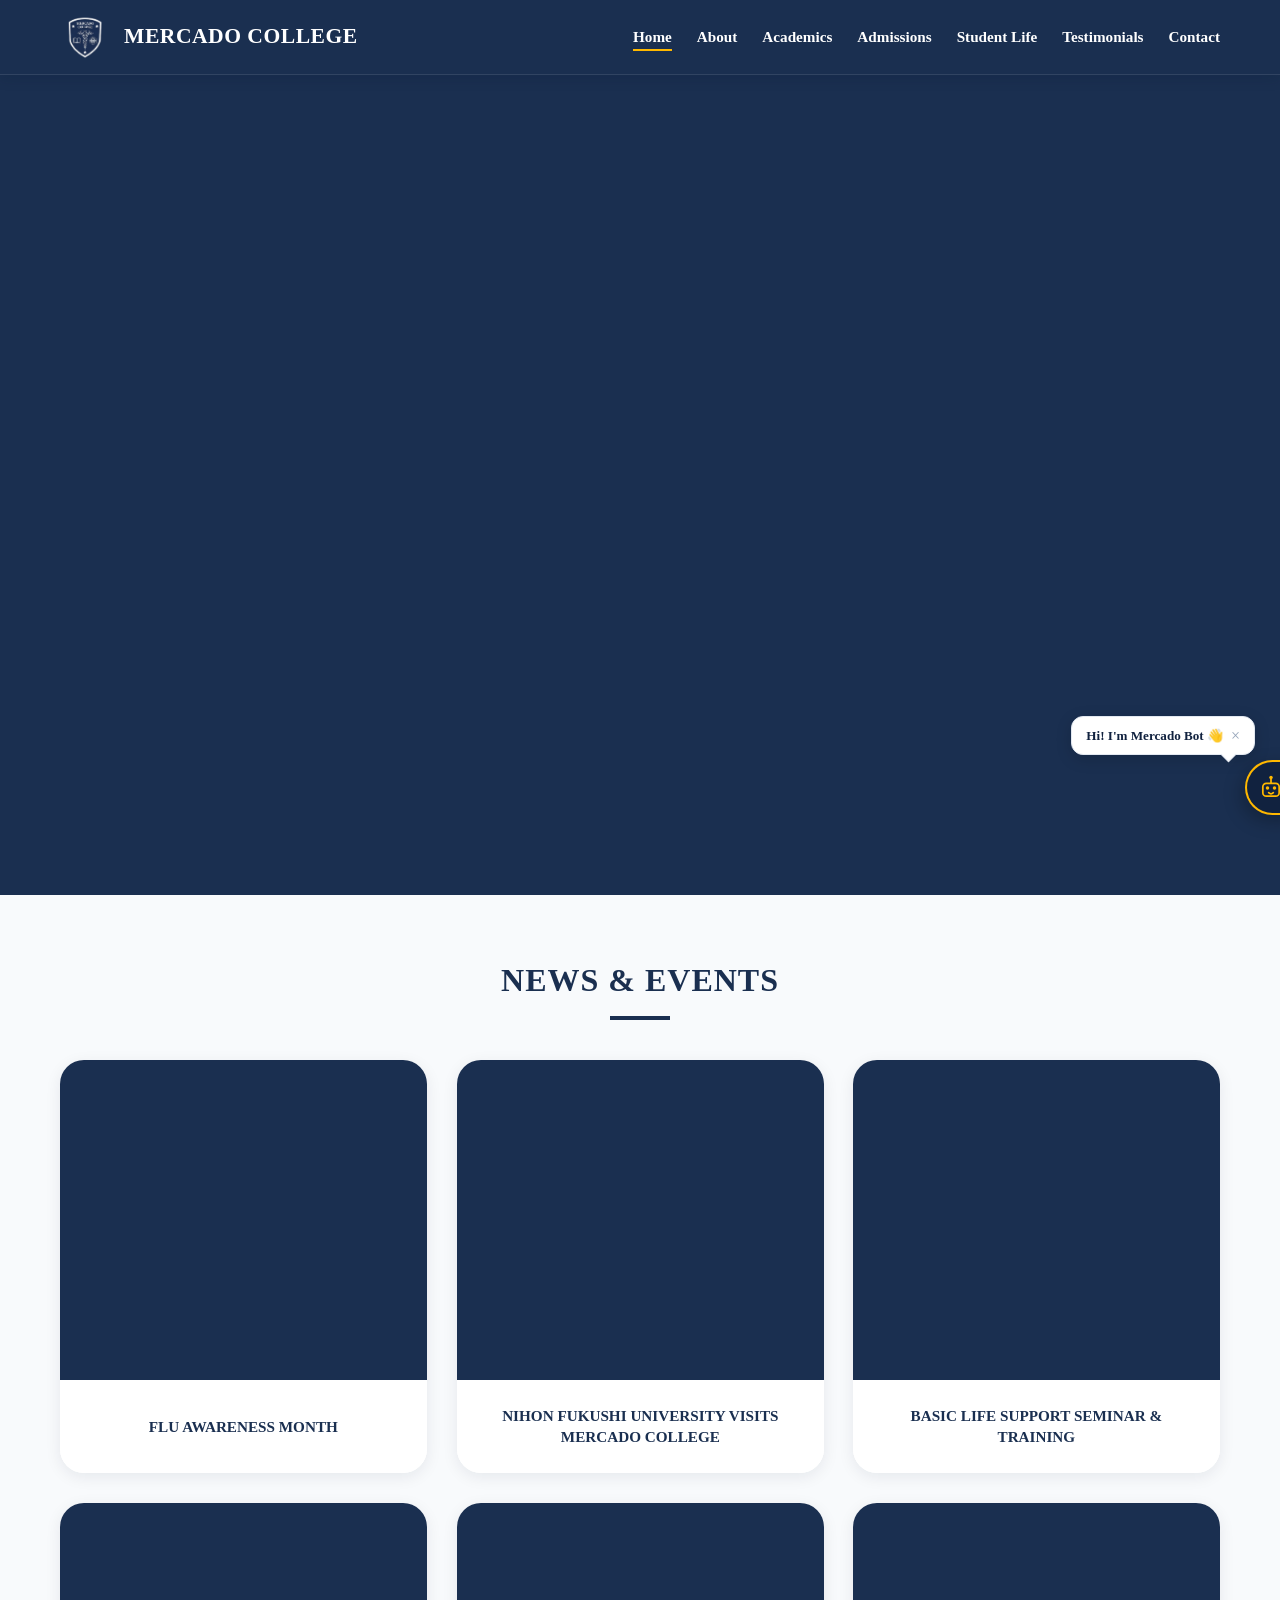
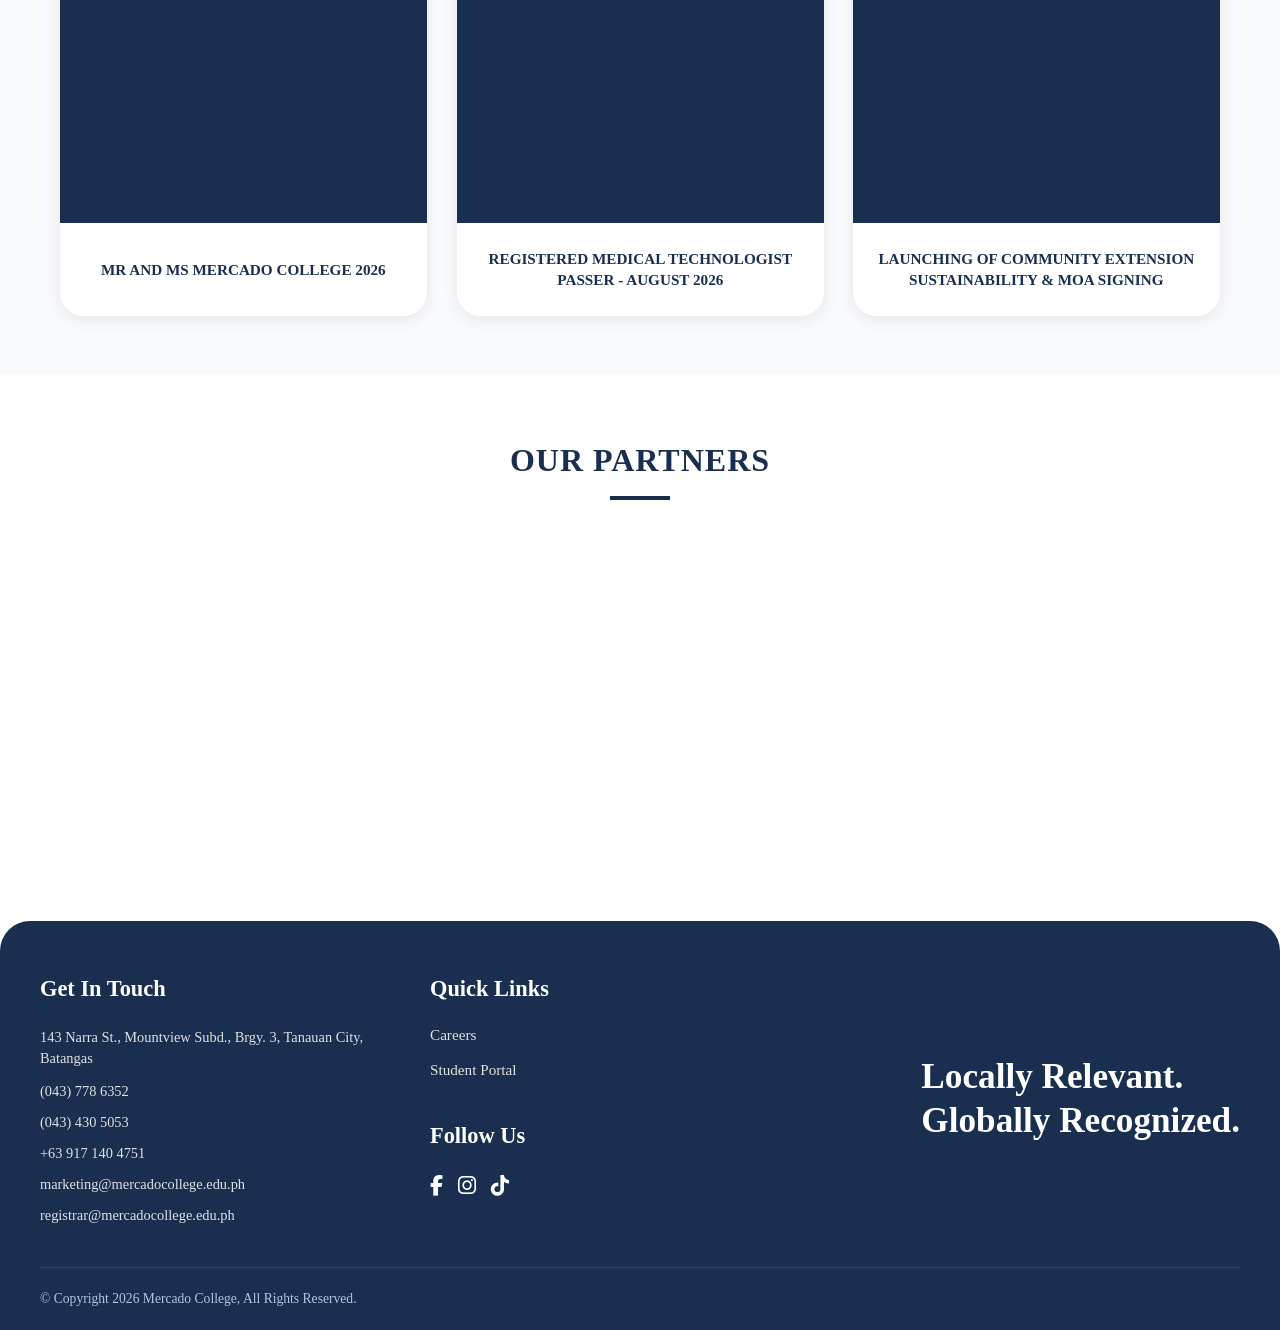
==== commit e10ebdc7: "Update print statement from 'Hello' to 'Goodbye'" ====
--- a/index.html
+++ b/index.html
@@ -21,7 +21,6 @@
       <img src="assets/logoto.png" alt="Mercado College Logo" class="site-logo" style="height: 50px; width: auto;">
       <div class="logo-text">
         <h1>Mercado College</h1>
-        <p>EXCELLENCE & INTEGRITY</p>
       </div>
     </a>
     <ul class="nav-links">
@@ -1200,4 +1199,4 @@
   }
 </script>
 </body>
-</html>+</html>
--- a/css/style.css
+++ b/css/style.css
@@ -0,0 +1,1219 @@
+/* ==========================================================================
+   1. RESET & BASE STYLES
+   ========================================================================== */
+* {
+  margin: 0;
+  padding: 0;
+  box-sizing: border-box;
+}
+
+:root {
+  --dark-blue: #1A2F50;      /* Primary Navy Blue */
+  --primary-blue: #0F2537;   /* Darker Navy Accent */
+  --accent-blue: #1E3A8A;    /* Solid Accent Blue */
+  --card-bg: #F0F4F8;        /* Soft Cool Gray-White */
+  --text-dark: #0A192F;
+  --text-muted: #475569;
+  --white: #FFFFFF;
+}
+
+body {
+  background-color: var(--white);
+  color: var(--text-dark);
+  font-family: 'Source Serif Pro', Georgia, serif;
+  line-height: 1.6;
+}
+
+/* ==========================================================================
+   2. TOP UTILITY BAR
+   ========================================================================== */
+.top-bar {
+  background-color: var(--dark-blue) !important;
+  color: var(--white) !important;
+  padding: 6px 5% !important;
+  display: flex !important;
+  justify-content: space-between !important;
+  align-items: center !important;
+  font-size: 0.82rem !important;
+  border-bottom: 1px solid rgba(255, 255, 255, 0.1);
+}
+
+.top-bar .contact-info {
+  display: flex;
+  align-items: center;
+  gap: 15px;
+}
+
+.top-bar .contact-info span {
+  display: inline-flex;
+  align-items: center;
+  gap: 6px;
+}
+
+.top-bar a {
+  color: var(--white) !important;
+  text-decoration: none !important;
+  display: inline-flex;
+  align-items: center;
+  gap: 6px;
+}
+
+/* ==========================================================================
+   3. MAIN NAVIGATION HEADER BAR (DARK BLUE THEME)
+   ========================================================================== */
+header {
+  background-color: var(--dark-blue) !important;
+  box-shadow: 0 4px 12px rgba(10, 25, 47, 0.15) !important;
+  position: sticky !important;
+  top: 0 !important;
+  z-index: 1000 !important;
+  padding: 12px 0 !important;
+  border-bottom: 1px solid rgba(255, 255, 255, 0.1) !important;
+}
+
+.nav-container {
+  display: flex !important;
+  justify-content: space-between !important;
+  align-items: center !important;
+  max-width: 1200px !important;
+  margin: 0 auto !important;
+  padding: 0 20px !important;
+}
+
+.logo-container {
+  display: flex !important;
+  align-items: center !important;
+  gap: 14px !important;
+  text-decoration: none !important;
+}
+
+.logo-sticker-effect,
+.site-logo,
+.logo-container img {
+  height: 50px !important;
+  width: auto !important;
+  object-fit: contain !important;
+  display: block !important;
+}
+
+.logo-text h1 {
+  font-size: 1.35rem !important;
+  color: #ffffff !important;
+  font-weight: 800 !important;
+  letter-spacing: 0.5px !important;
+  text-transform: uppercase !important;
+  margin: 0 !important;
+  line-height: 1.1 !important;
+  font-family: 'Source Serif Pro', Georgia, serif !important;
+}
+
+.logo-text p {
+  font-size: 0.65rem !important;
+  color: #B0C4DE !important;
+  letter-spacing: 2px !important;
+  text-transform: uppercase !important;
+  margin: 0 !important;
+  font-family: 'Source Serif Pro', Georgia, serif !important;
+  font-weight: 700 !important;
+}
+
+/* NAVIGATION LINKS & GOLD HOVER STATES */
+.nav-links {
+  display: flex !important;
+  list-style: none !important;
+  gap: 25px !important;
+  margin: 0 !important;
+  padding: 0 !important;
+  align-items: center !important;
+}
+
+.nav-links a {
+  text-decoration: none !important;
+  color: #ffffff !important;
+  font-weight: 600 !important;
+  font-size: 0.95rem !important;
+  font-family: 'Source Serif Pro', Georgia, serif !important;
+  padding-bottom: 4px !important;
+  background: transparent !important;
+  background-color: transparent !important;
+  transition: color 0.2s ease !important;
+  position: relative !important;
+}
+
+.nav-links a:hover,
+.nav-links a:focus,
+.nav-links a:active,
+.nav-links a:visited:hover {
+  color: #FFB800 !important;
+  background: transparent !important;
+  background-color: transparent !important;
+}
+
+.nav-links a:visited {
+  color: #ffffff !important;
+}
+
+.nav-links a.active {
+  font-weight: 700 !important;
+  color: #ffffff !important;
+  border-bottom: 2px solid #FFB800 !important;
+  padding-bottom: 4px !important;
+}
+
+/* ==========================================================================
+   4. HERO BANNER & SHARED SECTION STYLES
+   ========================================================================== */
+.hero-banner {
+  position: relative;
+  width: 100%;
+  height: calc(100vh - 80px) !important;
+  min-height: 480px;
+  overflow: hidden;
+  background-color: var(--dark-blue);
+}
+
+.hero-video {
+  width: 100%;
+  height: 100%;
+  object-fit: cover !important;
+  object-position: center 62% !important;
+  opacity: 0.9;
+}
+
+.hero-overlay {
+  position: absolute;
+  top: 0;
+  left: 0;
+  width: 100%;
+  height: 100%;
+  background: linear-gradient(to right, rgba(10, 25, 47, 0.85), rgba(10, 25, 47, 0.4));
+  display: flex;
+  align-items: center;
+  padding: 0 8%;
+}
+
+.hero-content {
+  color: var(--white);
+  max-width: 650px;
+}
+
+.hero-content h2 {
+  font-size: 3rem;
+  font-weight: 800;
+  line-height: 1.2;
+  margin-bottom: 15px;
+  text-shadow: 0 2px 4px rgba(0,0,0,0.4);
+}
+
+.hero-content p {
+  font-size: 1.2rem;
+  margin-bottom: 25px;
+  opacity: 0.9;
+}
+
+.btn-primary {
+  display: inline-block;
+  padding: 12px 30px;
+  background-color: var(--text-dark);
+  color: var(--white);
+  text-decoration: none;
+  font-weight: 700;
+  border-radius: 4px;
+  border: 2px solid var(--white);
+  transition: all 0.3s ease;
+}
+
+.btn-primary:hover {
+  background-color: var(--white);
+  color: var(--text-dark);
+}
+
+section {
+  padding: 70px 8%;
+  max-width: 1400px;
+  margin: 0 auto;
+}
+
+.section-title {
+  text-align: center;
+  margin-bottom: 45px;
+}
+
+.section-title h2 {
+  font-size: 2.2rem;
+  color: var(--text-dark);
+  text-transform: uppercase;
+  font-weight: 800;
+  position: relative;
+  display: inline-block;
+}
+
+.section-title h2::after {
+  content: '';
+  display: block;
+  width: 60px;
+  height: 4px;
+  background-color: var(--text-dark);
+  margin: 10px auto 0;
+  border-radius: 2px;
+}
+
+.page-title-section {
+  text-align: center;
+  padding: 50px 20px 20px;
+}
+
+.page-title-section h1 {
+  color: #0A192F;
+  font-size: 3rem;
+  font-weight: 800;
+  font-family: 'Source Serif Pro', Georgia, serif !important;
+  margin: 0;
+}
+
+/* ==========================================================================
+   5. CARDS, EVENTS & PARTNERS LAYOUTS
+   ========================================================================== */
+.about-grid {
+  display: grid;
+  grid-template-columns: 1fr 1fr;
+  gap: 40px;
+  align-items: center;
+}
+
+.about-text p {
+  margin-bottom: 15px;
+  color: var(--text-muted);
+}
+
+.about-cards {
+  display: grid;
+  grid-template-columns: 1fr 1fr;
+  gap: 20px;
+}
+
+.info-card {
+  background: var(--card-bg);
+  padding: 25px;
+  border-radius: 8px;
+  border-left: 5px solid var(--text-dark);
+}
+
+.info-card h4 {
+  color: var(--text-dark);
+  font-size: 1.1rem;
+  margin-bottom: 8px;
+}
+
+.event-card {
+  transition: transform 0.3s ease, box-shadow 0.3s ease !important;
+}
+
+.event-card:hover {
+  transform: translateY(-8px) !important;
+  box-shadow: 0 15px 35px rgba(10, 25, 47, 0.2) !important;
+}
+
+.event-card:hover .event-img-box img {
+  opacity: 0.6 !important;
+  transform: scale(1.06) !important;
+}
+
+.event-img-box {
+  background-color: var(--dark-blue) !important;
+}
+
+.hover-img {
+  transition: opacity 0.4s ease, transform 0.4s ease !important;
+}
+
+.hover-img:hover {
+  opacity: 0.6 !important;
+  transform: scale(1.05) !important;
+  cursor: pointer;
+}
+
+/* Partners Styles */
+.partners-grid-container {
+  display: grid;
+  grid-template-columns: repeat(4, 1fr);
+  gap: 40px;
+  align-items: center;
+  justify-items: center;
+}
+
+.partner-item {
+  width: 100%;
+  display: flex;
+  justify-content: center;
+  align-items: center;
+}
+
+.partner-item.partner-wide {
+  grid-column: span 2;
+}
+
+.partner-item img {
+  max-width: 160px;
+  max-height: 110px;
+  width: auto;
+  height: auto;
+  object-fit: contain;
+  transition: transform 0.3s ease, opacity 0.3s ease;
+  cursor: pointer;
+}
+
+.partner-item img:hover {
+  transform: scale(1.08);
+  opacity: 0.85;
+}
+
+/* Faculty Section Buttons */
+.faculty-btn {
+  display: block;
+  width: 100%;
+  padding: 16px 20px;
+  text-align: center;
+  text-decoration: none;
+  font-family: 'Source Serif Pro', Georgia, serif !important;
+  font-weight: 700;
+  font-size: 1.1rem;
+  border-radius: 30px;
+  transition: all 0.3s ease;
+  box-shadow: 0 4px 10px rgba(0, 0, 0, 0.08);
+  box-sizing: border-box;
+  cursor: pointer;
+}
+
+.faculty-btn.active {
+  background-color: var(--dark-blue);
+  color: #FFB800;
+  border: 2px solid var(--dark-blue);
+}
+
+.faculty-btn.outline {
+  background-color: var(--white);
+  color: #0B192C;
+  border: 2px solid #E2E8F0;
+}
+
+.faculty-btn:hover {
+  transform: translateY(-3px);
+  box-shadow: 0 8px 20px rgba(0, 0, 0, 0.15);
+}
+
+.faculty-btn.outline:hover {
+  background-color: var(--dark-blue);
+  color: var(--white);
+  border-color: var(--dark-blue);
+}
+
+.faculty-btn.active:hover {
+  background-color: #14243E;
+  color: #FFC72C;
+}
+
+.programs-container {
+  display: flex;
+  justify-content: center;
+  align-items: flex-end;
+  gap: 35px;
+  max-width: 1150px;
+  margin: 10px auto 60px;
+  padding: 0 20px;
+  flex-wrap: wrap;
+}
+
+/* Smooth Fade-in effect para sa mga larawan */
+.event-card img {
+  opacity: 0;
+  transition: opacity 0.5s ease-in-out, transform 0.3s ease;
+}
+
+.event-card img.loaded {
+  opacity: 1;
+}
+
+/* ==========================================================================
+   6. ADMISSIONS PAGE STYLES
+   ========================================================================== */
+.admissions-hero {
+  padding: 30px 0;
+  background-color: #ffffff;
+}
+
+.admission-banner-img {
+  max-width: 100%;
+  height: auto;
+  border-radius: 8px;
+  box-shadow: 0 4px 15px rgba(0,0,0,0.1);
+}
+
+.policies-section {
+  padding: 40px 0;
+}
+
+.policy-card {
+  position: relative;
+  border: 2px solid #1a2b4c;
+  border-radius: 35px;
+  padding: 40px;
+  margin: 20px auto;
+  max-width: 900px;
+  background-color: #ffffff;
+}
+
+.policy-title {
+  position: absolute;
+  top: -24px;
+  left: 50px;
+  background: #ffffff;
+  padding: 0 15px;
+  color: #1a2b4c;
+  font-size: 2.2rem;
+  font-weight: 700;
+  font-family: 'Source Serif Pro', Georgia, serif !important;
+}
+
+.policy-content p {
+  color: #333333;
+  font-size: 1.05rem;
+  line-height: 1.7;
+  margin-bottom: 15px;
+}
+
+.requirements-section {
+  padding: 40px 0 60px 0;
+}
+
+.section-heading {
+  color: #1a2b4c;
+  font-size: 2.8rem;
+  font-family: 'Source Serif Pro', Georgia, serif !important;
+  margin-bottom: 35px;
+}
+
+.req-buttons-grid {
+  display: flex;
+  flex-wrap: wrap;
+  justify-content: center;
+  gap: 20px;
+  max-width: 950px;
+  margin: 0 auto;
+}
+
+.req-pill {
+  background: #ffffff;
+  border: 1px solid #d0d0d0;
+  box-shadow: 0 4px 10px rgba(0,0,0,0.08);
+  border-radius: 50px;
+  padding: 14px 35px;
+  font-size: 1.1rem;
+  font-weight: 700;
+  color: #1a2b4c;
+  cursor: pointer;
+  transition: all 0.3s ease;
+}
+
+.req-pill:hover {
+  background-color: #1a2b4c;
+  color: #ffffff;
+  transform: translateY(-2px);
+  box-shadow: 0 6px 15px rgba(0,0,0,0.15);
+}
+
+/* ==========================================================================
+   7. FOOTER
+   ========================================================================== */
+footer, .footer {
+  background-color: var(--dark-blue);
+  color: var(--white);
+  padding: 50px 40px 20px;
+  font-family: 'Source Serif Pro', Georgia, serif !important;
+  border-top-left-radius: 30px;
+  border-top-right-radius: 30px;
+  margin-top: 40px;
+  text-align: left;
+}
+
+.footer-content {
+  display: flex;
+  justify-content: space-between;
+  flex-wrap: wrap;
+  gap: 30px;
+  max-width: 1200px;
+  margin: 0 auto;
+}
+
+.footer-col h3 {
+  font-size: 1.3rem;
+  margin-bottom: 15px;
+}
+
+.footer-col p, .footer-links a {
+  color: #d1d5db;
+  font-size: 0.95rem;
+  line-height: 1.6;
+  text-decoration: none;
+}
+
+.footer-links {
+  list-style: none;
+  padding: 0;
+}
+
+.social-icons a {
+  color: #ffffff;
+  font-size: 1.3rem;
+  margin-right: 15px;
+}
+
+.tagline-col .tagline {
+  font-size: 2.2rem;
+  font-weight: 700;
+  line-height: 1.2;
+}
+
+.footer-bottom {
+  max-width: 1200px;
+  margin: 30px auto 0;
+  padding-top: 15px;
+  border-top: 1px solid rgba(255,255,255,0.1);
+  font-size: 0.85rem;
+  text-align: left;
+}
+
+/* ==========================================================================
+   8. GLOBAL PERFORMANCE & SMOOTH SCROLL OPTIMIZATIONS
+   ========================================================================== */
+html {
+  scroll-behavior: smooth;
+  -webkit-text-size-adjust: 100%;
+}
+
+*, *::before, *::after {
+  -webkit-backface-visibility: hidden;
+  backface-visibility: hidden;
+  -webkit-tap-highlight-color: transparent;
+}
+
+body {
+  overflow-x: hidden;
+  -webkit-overflow-scrolling: touch;
+  -webkit-font-smoothing: antialiased;
+  -moz-osx-font-smoothing: grayscale;
+  text-rendering: optimizeSpeed;
+}
+
+html body *:not(.fa):not([class*="fa-"]):not(.fab):not(.fas):not(.far) {
+  font-family: 'Source Serif Pro', Georgia, serif !important;
+}
+
+a, button, .info-box, .contact-card-outer, .testimonial-card, .life-card-outer {
+  transition: all 0.3s cubic-bezier(0.25, 0.8, 0.25, 1) !important;
+}
+
+header,
+footer,
+main,
+section,
+.card,
+.event-card,
+.news-card,
+.contact-card-outer,
+.info-box,
+.carousel,
+.slider,
+button,
+.submit-btn,
+.directions-btn,
+iframe,
+img {
+  will-change: transform;
+  transform: translate3d(0, 0, 0);
+  contain: content;
+}
+
+.card, 
+.event-card, 
+.contact-card-outer, 
+.info-box {
+  box-shadow: 0 4px 16px rgba(10, 25, 47, 0.08) !important;
+}
+
+img {
+  content-visibility: auto;
+  image-rendering: -webkit-optimize-contrast;
+  max-width: 100%;
+  height: auto;
+}
+
+.logo-sticker-effect {
+  border: none;
+  box-shadow: none;
+  filter: none;
+}
+
+/* ==========================================================================
+   10. CLEAN DESKTOP NAVIGATION STYLES (Ilagay sa labas ng media query)
+   ========================================================================== */
+.main-header {
+  background-color: #1A2F50 !important;
+  padding: 12px 0;
+  box-shadow: 0 4px 12px rgba(0,0,0,0.15);
+  position: sticky;
+  top: 0;
+  z-index: 1000;
+}
+
+.main-header .nav-container {
+  max-width: 1200px;
+  margin: 0 auto;
+  padding: 0 20px;
+  display: flex;
+  justify-content: space-between;
+  align-items: center;
+  box-sizing: border-box;
+}
+
+.main-header .logo-container {
+  display: flex;
+  align-items: center;
+  gap: 14px;
+  text-decoration: none;
+}
+
+.main-header .logo-text {
+  display: flex;
+  flex-direction: column;
+}
+
+.main-header .logo-text h1 {
+  color: #ffffff !important;
+  font-size: 1.35rem;
+  font-weight: 800;
+  margin: 0;
+  letter-spacing: 0.5px;
+  text-transform: uppercase;
+  font-family: 'Source Serif Pro', Georgia, serif !important;
+}
+
+.main-header .logo-text p {
+  color: #B0C4DE !important;
+  font-size: 0.65rem;
+  font-weight: 700;
+  margin: 0;
+  letter-spacing: 2px;
+  text-transform: uppercase;
+  font-family: 'Source Serif Pro', Georgia, serif !important;
+}
+
+.main-header .nav-links {
+  display: flex;
+  gap: 25px;
+  list-style: none;
+  margin: 0;
+  padding: 0;
+  align-items: center;
+}
+
+.main-header .nav-links a {
+  text-decoration: none;
+  color: #ffffff;
+  font-weight: 600;
+  font-size: 0.95rem;
+}
+
+.main-header .nav-links a.active {
+  border-bottom: 2px solid #FFB800;
+  padding-bottom: 4px;
+}
+
+
+/* ==========================================================================
+   9. ADVANCED MOBILE RESPONSIVE MEDIA QUERY (Max-width: 768px)
+   ========================================================================== */
+@media (max-width: 768px) {
+  
+  html, body {
+    overflow-x: hidden !important;
+    width: 100% !important;
+    margin: 0 !important;
+    padding: 0 !important;
+    box-sizing: border-box !important;
+  }
+
+  /* Header & Navigation Stack Fix para sa Mobile */
+  header, .main-header, .nav-container {
+    display: flex !important;
+    flex-direction: column !important;
+    align-items: center !important;
+    text-align: center !important;
+    width: 100% !important;
+    padding: 10px !important;
+    box-sizing: border-box !important;
+  }
+
+  .main-header .logo-container {
+    justify-content: center !important;
+    flex-direction: column !important;
+    gap: 8px !important;
+  }
+
+  .main-header .logo-text {
+    align-items: center !important;
+    text-align: center !important;
+  }
+
+  .nav-links, .main-header .nav-links {
+    display: flex !important;
+    flex-wrap: wrap !important;
+    justify-content: center !important;
+    gap: 8px 14px !important;
+    padding: 10px 0 0 0 !important;
+    margin: 0 !important;
+    width: 100% !important;
+  }
+
+  .nav-links li {
+    margin: 0 !important;
+  }
+
+  .nav-links li a, .main-header .nav-links a {
+    font-size: 0.85rem !important;
+  }
+
+  /* Grids at Flex Containers to Single Column */
+  .about-grid, 
+  .contact-grid, 
+  .map-grid,
+  .form-grid-2,
+  .life-grid-2,
+  .vision-mission-container,
+  .about-cards,
+  .news-grid,
+  div[style*="display: grid"],
+  div[style*="display: flex"] {
+    display: flex !important;
+    flex-direction: column !important;
+    grid-template-columns: 100% !important;
+    width: 100% !important;
+    max-width: 100% !important;
+    box-sizing: border-box !important;
+    gap: 20px !important;
+    margin-left: 0 !important;
+    margin-right: 0 !important;
+  }
+
+  .partners-grid, .partners-grid-container {
+    grid-template-columns: repeat(2, 1fr) !important;
+    gap: 20px !important;
+  }
+
+  .partner-item.partner-wide {
+    grid-column: span 1 !important;
+  }
+
+  /* Cards at Containers */
+  .contact-card-outer,
+  .testimonial-card,
+  .life-card-outer,
+  .policy-card {
+    padding: 20px 15px !important;
+    border-radius: 20px !important;
+    margin-bottom: 20px !important;
+    width: 100% !important;
+    box-sizing: border-box !important;
+  }
+
+  .policy-title {
+    position: static !important;
+    background: transparent !important;
+    font-size: 1.6rem !important;
+    margin-bottom: 10px !important;
+    padding: 0 !important;
+  }
+
+  .info-box {
+    width: 100% !important;
+    box-sizing: border-box !important;
+    padding: 15px !important;
+  }
+
+  .info-box-text, 
+  .info-box-text a, 
+  p, 
+  span {
+    white-space: normal !important;
+    word-break: break-word !important;
+    overflow-wrap: break-word !important;
+  }
+
+  /* Images, Videos, Iframes */
+  img, video, iframe {
+    max-width: 100% !important;
+    width: 100% !important;
+    height: auto !important;
+  }
+
+  .map-frame-wrapper {
+    width: 100% !important;
+    height: 250px !important;
+  }
+
+  /* Font Adjustments */
+  h1 {
+    font-size: 1.8rem !important;
+  }
+
+  h2 {
+    font-size: 1.4rem !important;
+  }
+
+  .hero-content h2 {
+    font-size: 1.8rem !important;
+  }
+
+  .page-title-section h1 {
+    font-size: 2.2rem !important;
+  }
+
+  section {
+    padding: 40px 15px !important;
+    box-sizing: border-box !important;
+  }
+
+  /* Footer Mobile Alignment */
+  footer, .footer {
+    padding: 30px 20px 20px !important;
+    text-align: center !important;
+    border-top-left-radius: 20px !important;
+    border-top-right-radius: 20px !important;
+  }
+
+  .footer-content {
+    display: flex !important;
+    flex-direction: column !important;
+    align-items: center !important;
+    text-align: center !important;
+    gap: 30px !important;
+  }
+
+  .footer-col, .tagline-col {
+    text-align: center !important;
+    align-items: center !important;
+  }
+
+  .tagline-col .tagline {
+    font-size: 1.6rem !important;
+    text-align: center !important;
+  }
+
+  .footer-bottom {
+    text-align: center !important;
+  }
+  /* Pang-desktop na disenyo */
+.hero-banner {
+  height: calc(100vh - 80px);
+}
+.event-img-box {
+  height: 320px;
+}
+/* Pang-mobile na disenyo (Kusang i-a-apply kapag cellphone ang ginamit) */
+/* ==========================================================
+   SABAY NA PAG-AYOS NG HERO BANNER AT EVENT IMAGES SA MOBILE
+   ========================================================== */
+@media (max-width: 768px) {
+  
+  /* 1. Para sa Hero Banner at Video sa Itaas */
+  .hero-banner {
+    width: 100% !important;
+    height: 240px !important; /* Eksaktong taas para sakto sa mobile screen */
+    min-height: 240px !important;
+    max-height: 240px !important;
+    overflow: hidden !important;
+    background-color: #1A2F50 !important;
+  }
+
+  .hero-video {
+    width: 100% !important;
+    height: 100% !important;
+    object-fit: cover !important;
+    object-position: center center !important;
+  }
+
+  /* 2. Para sa News & Events Image Boxes sa Ibaba (Inalis ang kulay asul) */
+  .event-img-box {
+    width: 100% !important;
+    height: auto !important; /* Hinayaang sumunod sa laki ng pic para walang lumitaw na asul */
+    max-height: none !important;
+    overflow: hidden !important;
+    background-color: transparent !important; /* Tinanggal ang #1A2F50 */
+  }
+
+  .event-img-box img {
+    width: 100% !important;
+    height: auto !important;
+    object-fit: cover !important;
+    display: block !important;
+    background-color: #ffffff !important;
+  }
+
+}
+@media (max-width: 768px) {
+  /* Pantayin ang unang heading sa about.html para lumapit sa navbar gaya ng ibang page */
+  .about-page h1, 
+  .about-page .page-title,
+  .about-page .main-content > h1:first-child,
+  body.about-page > section:first-of-type h1 {
+    margin-top: 5px !important;
+    padding-top: 5px !important;
+  }
+
+  /* Tanggalin ang sobrang espasyo sa itaas ng pinakaunang container ng About Us */
+  .about-page .about-container:first-child,
+  .about-page section:first-of-type {
+    margin-top: 0 !important;
+    padding-top: 5px !important;
+  }
+}
+/* ==========================================================
+   FOOTER MOBILE FIX: TABI-TABI ANG SOCIAL ICONS AT SAKTO ANG ALIGNMENT
+   ========================================================== */
+@media (max-width: 768px) {
+
+  /* Siguruhing hindi mapipilitang pababa ang social media container */
+  footer div[style*="gap: 15px"] {
+    display: flex !important;
+    flex-direction: row !important; /* Piliting magkakatabi / horizontal */
+    justify-content: flex-start !important;
+    align-items: center !important;
+    gap: 20px !important;
+    width: 100% !important;
+    margin-top: 5px !important;
+  }
+
+  /* Siguruhing naka-inline block/flex ang bawat icon link */
+  footer div[style*="gap: 15px"] a {
+    display: inline-flex !important;
+    justify-content: center !important;
+    align-items: center !important;
+    width: auto !important;
+  }
+
+  /* Ayusin ang alignment ng tagline sa mobile para sa gitna */
+  footer h2[style*="Locally Relevant"] {
+    text-align: center !important;
+    font-size: 1.6rem !important;
+    margin-top: 10px !important;
+  }
+/* ==========================================================
+   TARGETED FIX PARA SA ABOUT.HTML LAMANG (HINDI DAMAY ANG ACADEMICS)
+   ========================================================== */
+@media (max-width: 768px) {
+
+  /* Targetin lamang ang about page elements */
+  .about-page section,
+  .about-banner,
+  .about-container {
+    min-height: auto !important;
+    height: auto !important;
+    padding-top: 10px !important;
+    padding-bottom: 10px !important;
+  }
+
+  /* Targetin ang spacing ng vision/mission sa about page */
+  .about-page .vision-mission-section,
+  .about-page .vision-container {
+    margin-top: 10px !important;
+    padding-top: 5px !important;
+  }
+
+}
+}
+/* ==========================================================
+   FORCE REMOVE HUGE SPACING SA ABOUT.HTML LANG (HINDI DAMAY ANG IBA)
+   ========================================================== */
+@media (max-width: 768px) {
+
+  /* Tanggalin ang sobrang height at padding sa mga container ng about page lang */
+  .about-page .about-container,
+  .about-page .about-image,
+  .about-page .about-banner,
+  .about-page section,
+  .about-page div {
+    min-height: 0 !important;
+    height: auto !important;
+  }
+
+  /* Ilapit ang larawan at hilahin pataas ang Vision section sa about page lang */
+  .about-page .about-banner img,
+  .about-page .about-image img,
+  .about-page div img {
+    margin-bottom: 0 !important;
+    padding-bottom: 0 !important;
+  }
+
+  /* Ayusin ang top spacing ng Vision text container sa about page lang */
+  .about-page .vision-mission-section,
+  .about-page .vision-container,
+  .about-page div:has(> h2),
+  .about-page div:has(> h3) {
+    margin-top: 10px !important;
+    padding-top: 10px !important;
+  }
+
+}
+/* ==========================================================
+   FLOATING BACK TO TOP BUTTON (DESKTOP & MOBILE FIX)
+   ========================================================== */
+
+/* 1. Base Styles (Para sa parehong PC at Mobile) */
+#backToTopBtn {
+  display: none; /* Nakatago bilang default sa itaas */
+  position: fixed !important;
+  bottom: 30px !important;
+  right: 30px !important;
+  z-index: 99999 !important;
+  
+  width: 50px !important;
+  height: 50px !important;
+  background-color: #FFB800 !important; /* Bright Yellow */
+  color: #1A2F50 !important; /* Navy Blue Icon */
+  border: none !important;
+  border-radius: 50% !important; /* Perfect Circle */
+  font-size: 20px !important;
+  font-weight: bold !important;
+  cursor: pointer !important;
+  
+  /* Piliting nakagitna ang arrow sa loob ng bilog */
+  align-items: center !important;
+  justify-content: center !important;
+  text-align: center !important;
+  line-height: 1 !important;
+  padding: 0 !important;
+  margin: 0 !important;
+  
+  box-shadow: 0 4px 12px rgba(0, 0, 0, 0.3) !important;
+  transition: all 0.3s ease !important;
+}
+
+/* Hover Effect sa Desktop */
+#backToTopBtn:hover {
+  transform: translateY(-4px) scale(1.08) !important;
+  box-shadow: 0 6px 16px rgba(0, 0, 0, 0.4) !important;
+  background-color: #FFA800 !important;
+}
+
+/* 2. Adjustment para sa Mobile View */
+@media (max-width: 768px) {
+  #backToTopBtn {
+    bottom: 20px !important;
+    right: 20px !important;
+    width: 44px !important;
+    height: 44px !important;
+    font-size: 18px !important;
+  }
+}
+/* ==========================================================
+   FIXED BACK TO TOP BUTTON (DESKTOP & MOBILE)
+   ========================================================== */
+#backToTopBtn {
+  display: none; /* Nakatago habang nasa itaas */
+  position: fixed !important;
+  bottom: 30px !important;
+  right: 30px !important;
+  z-index: 99999 !important;
+  
+  width: 50px !important;
+  height: 50px !important;
+  background-color: #FFB800 !important; /* Kulay Dilaw */
+  color: #1A2F50 !important; /* Kulay Navy Blue ng Arrow */
+  border: none !important;
+  border-radius: 50% !important; /* Pabilog */
+  font-size: 24px !important;
+  font-weight: bold !important;
+  cursor: pointer !important;
+  
+  /* Pag-center ng arrow icon */
+  display: flex !important;
+  align-items: center !important;
+  justify-content: center !important;
+  text-align: center !important;
+  line-height: 1 !important;
+  padding: 0 !important;
+  
+  box-shadow: 0 4px 12px rgba(0, 0, 0, 0.3) !important;
+  transition: all 0.3s ease !important;
+}
+
+#backToTopBtn:hover {
+  transform: translateY(-4px) scale(1.08) !important;
+  background-color: #FFA800 !important;
+  box-shadow: 0 6px 16px rgba(0, 0, 0, 0.4) !important;
+}
+
+/* Pantanggal ng puting background box o maling pwesto sa mobile */
+@media (max-width: 768px) {
+  #backToTopBtn {
+    bottom: 20px !important;
+    right: 20px !important;
+    width: 44px !important;
+    height: 44px !important;
+    font-size: 20px !important;
+  }
+}
+/* ==========================================================
+   MERCADO COLLEGE - GLOBAL SMOOTH & PERFORMANCE CSS
+   ================================================---------- */
+
+/* 1. Global Smooth Scrolling */
+html {
+  scroll-behavior: smooth;
+}
+
+/* 2. Premium & Natural Transitions para sa lahat ng interactive elements */
+a, button, .back-btn-header, .gallery-item img, input, select {
+  transition: all 0.3s cubic-bezier(0.4, 0, 0.2, 1) !important;
+}
+
+/* 3. Smooth Image Zoom Effect sa Gallery o News Cards */
+.gallery-item {
+  overflow: hidden !important;
+  background-color: transparent !important; /* Iwas asul o abong background */
+}
+
+.gallery-item img {
+  width: 100% !important;
+  height: 100% !important;
+  object-fit: cover !important;
+  display: block !important;
+  transition: transform 0.4s cubic-bezier(0.25, 1, 0.5, 1) !important;
+}
+
+.gallery-item:hover img {
+  transform: scale(1.05); /* Banayad at smooth na pag-zoom kapag tinapatan ng mouse */
+}
+
+/* 4. Hardware Acceleration (GPU Optimization para iwas lag/stutter) */
+.gallery-item, .main-featured-img, .top-header, footer {
+  transform: translateZ(0);
+  backface-visibility: hidden;
+  perspective: 1000px;
+}
+
+/* 5. Custom Text Selection (Kulay Navy Blue at Gold para sa tema ng school) */
+::selection {
+  background-color: #FFB800; /* Gold */
+  color: #11223f;          /* Dark Navy Blue */
+}
+
+/* 6. Pangkalahatang proteksyon sa layout para hindi mag-overflow sa mobile */
+body {
+  overflow-x: hidden !important;
+  -webkit-font-smoothing: antialiased; /* Para mas lumitaw na malinaw ang mga fonts */
+}
+
+
+
+}
